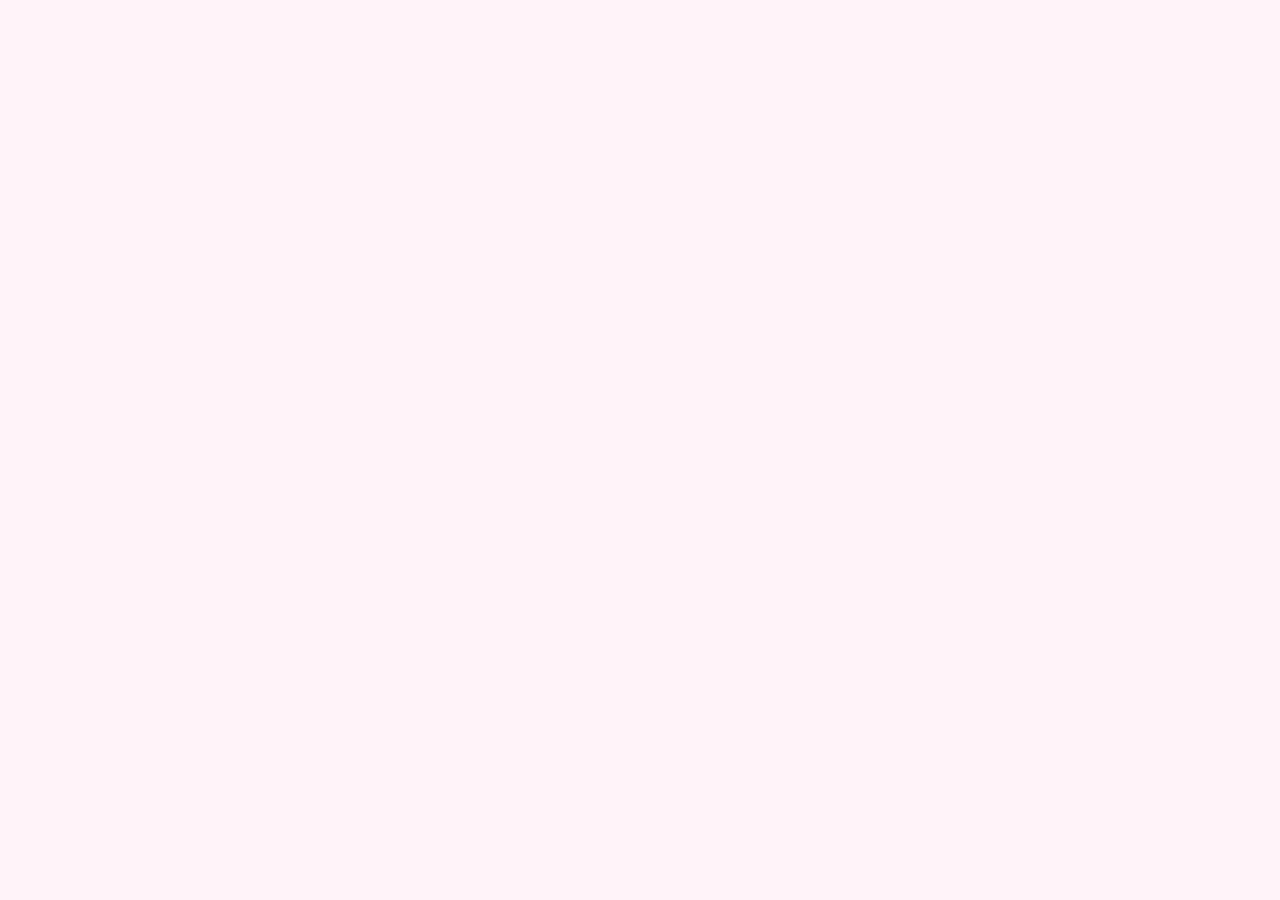
==== index.html @ ada57855 "first commit" ====
<!DOCTYPE html>
<html lang="en-ZA">
<head>
<meta charset="UTF-8">
<meta name="viewport" content="width=device-width, initial-scale=1.0">
<title>Exclucive Barbie Johannesburg | Hair, Beauty &amp; Nail Studio</title>
<meta name="description" content="Discover Exclucive Barbie, a Johannesburg beauty studio for silk presses, bridal glam, lashes and nails. Explore the studio and plan your visit.">
<meta name="keywords" content="Johannesburg beauty studio, salon welcome, hair and nail care, beauty appointments, silk press, bridal glam, Exclucive Barbie">
<meta name="author" content="Exclucive Barbie">
<meta name="robots" content="index, follow">
<meta name="theme-color" content="#A5115C">
<meta http-equiv="Content-Security-Policy" content="default-src 'self'; script-src 'self' https://unpkg.com; style-src 'self' 'unsafe-inline' https://fonts.googleapis.com https://unpkg.com; font-src https://fonts.gstatic.com; img-src 'self' data: https://*.openstreetmap.org https://unpkg.com; connect-src 'self'; object-src 'none'; base-uri 'self'; form-action 'self' mailto:">
<meta name="referrer" content="strict-origin-when-cross-origin">
<link rel="canonical" href="https://exclucive-barbie.netlify.app/">
<link rel="icon" href="favicon.svg" type="image/svg+xml">
<meta property="og:type" content="website">
<meta property="og:site_name" content="Exclucive Barbie">
<meta property="og:title" content="Exclucive Barbie Johannesburg | Hair, Beauty &amp; Nail Studio">
<meta property="og:description" content="Discover Exclucive Barbie, a Johannesburg beauty studio for silk presses, bridal glam, lashes and nails. Explore the studio and plan your visit.">
<meta property="og:url" content="https://exclucive-barbie.netlify.app/">
<meta property="og:locale" content="en_ZA">
<meta name="twitter:card" content="summary">
<link rel="preconnect" href="https://fonts.googleapis.com">
<link rel="preconnect" href="https://fonts.gstatic.com" crossorigin>
<link href="https://fonts.googleapis.com/css2?family=Bodoni+Moda:ital,opsz,wght@0,6..96,400..900;1,6..96,400..900&family=Manrope:wght@400;500;600;700;800&family=Pacifico&display=swap" rel="stylesheet">
<link rel="stylesheet" href="./css/styles.css">
<noscript><style>.accordion-panel{grid-template-rows:1fr}</style></noscript>
<script type="application/ld+json">{"@context": "https://schema.org", "@type": "HairSalon", "name": "Exclucive Barbie", "description": "Luxury hair salon, makeup and nail studio in Johannesburg.", "url": "https://exclucive-barbie.netlify.app/", "telephone": "+27 677575776", "email": "hello@exclucivebarbie.com", "priceRange": "R280 - R1,200", "address": {"@type": "PostalAddress", "streetAddress": "123 Glam Avenue", "addressLocality": "Johannesburg", "addressRegion": "Gauteng", "addressCountry": "ZA"}, "geo": {"@type": "GeoCoordinates", "latitude": -26.2041, "longitude": 28.0473}, "openingHoursSpecification": [{"@type": "OpeningHoursSpecification", "dayOfWeek": ["Monday", "Tuesday", "Wednesday", "Thursday", "Friday"], "opens": "09:00", "closes": "18:00"}, {"@type": "OpeningHoursSpecification",("dayOfWeek": "Saturday",("opens":("08:00",("closes":("17:00"}], "sameAs": ["https://www.instagram.com/", "https://www.facebook.com/",("https://www.tiktok.com/"]}</script>
<script type="application/ld+json">"@context": "https://schema.org", "@type":
<a href="#main" class="skip-link">Skip to main content</a>
<div class="topbar">✦ Now booking in Johannesburg · Free quotes online ✦ <a href="enquiry.html">Book yours</a></div>
<header class="site-header">
  <a href="index.html" class="logo" aria-label="Exclucive Barbie — home">Exclucive <span>Barbie</span></a>
  <button class="menu-btn" type="button" aria-label="Toggle menu" aria-expanded="false" aria-controls="nav-list"><span></span><span></span><span></span></button>
  <nav aria-label="Main navigation">
    <ul id="nav-list"><li><a href="index.html" aria-current="page">Home</a></li><li><a href="about.html">About</a></li><li><a href="service.html">Services</a></li><li><a href="gallery.html">Gallery</a></li><li><a href="contact.html">Contact</a></li><li><a href="enquiry.html" class="nav-cta">Book Now</a></li></ul>
  </nav>
</header>

<main id="main">
<section class="page-hero">
  <span class="eyebrow">Hair · Beauty · Glam Studio</span>
  <h1>Exclucive <span class="script">Barbie</span></h1>
  <p>Unbox your best self. Exclusive hair, beauty &amp; glam — tailored for you, only you.</p>
  <div class="hero-ctas">
    <a href="enquiry.html" class="btn-light">Book Your Glam-Up</a>
    <a href="service.html" class="btn-outline-light">View Services</a>
  </div>
</section>

<section class="white-bg" aria-labelledby="welcome-title">
  <div class="section-head">
    <span class="eyebrow">Welcome</span>
    <h2 id="welcome-title">Not just a salon. A whole vibe.</h2>
    <p>Exclucive Barbie blends precision hairstyling, skin-first beauty treatments, and full glam artistry into one seamless experience — right here in Johannesburg.</p>
  </div>
  <div class="grid-2">
    <img src="images/studio-vanity.jpg" alt="Barbie-inspired pink glam vanity with makeup brushes, lighted mirror and perfume" width="736" height="1104" class="photo" loading="lazy" decoding="async">
    <div>
      <h3 class="lead-title">The Dreamhouse Standard</h3>
      <p class="body-copy">Every client deserves to feel like the main character. From silky sew-ins to editorial makeup, our chairs are where confidence gets a fresh coat.</p>
      <p class="body-copy">Explore our <a href="service.html">hair, makeup and nail services</a>, browse the <a href="gallery.html">gallery</a>, or <a href="enquiry.html">request a free quote</a> for your next appointment.</p>
      <a href="about.html" class="btn-outline">Our Story</a>
    </div>
  </div>
</section>

<section class="blush-bg" aria-labelledby="offer-title">
  <div class="section-head">
    <span class="eyebrow">What We Offer</span>
    <h2 id="offer-title">A taste of our services</h2>
  </div>
  <div class="grid-3">
    <article class="card">
      <h3>Hair Styling</h3>
      <p>Cuts, silk presses, sew-ins, wigs & installs.</p>
      <span class="price">From R450</span>
    </article>
    <article class="card">
      <h3>Barbie Glam Package</h3>
      <p>Hair, makeup, lashes & brows — our signature combo.</p>
      <span class="price">From R1,200</span>
    </article>
    <article class="card">
      <h3>Makeup Artistry</h3>
      <p>Soft glam, full glam, bridal beat.</p>
      <span class="price">From R500</span>
    </article>
  </div>
  <div class="center-cta"><a href="service.html" class="btn-solid">See All Services</a></div>
</section>

<section class="dark-bg" aria-labelledby="love-title">
  <div class="section-head">
    <span class="eyebrow">Client Love</span>
    <h2 id="love-title">Straight from the chair</h2>
    <p>Real words from clients who left feeling exclusive.</p>
  </div>
  <div id="testimonial-slider" class="t-slider"><div class="t-static"><figure class="t-card"><div class="stars" role="img" aria-label="5 out of 5 stars">★★★★★</div><blockquote><p>Walked in stressed, walked out glowing. The Barbie Glam Package is worth every rand — my makeup lasted the entire wedding.</p></blockquote><figcaption><span class="t-name">Naledi M.</span><span class="t-role">Bridal Client</span></figcaption></figure><figure class="t-card"><div class="stars" role="img" aria-label="5 out of 5 stars">★★★★★</div><blockquote><p>My silk press has never laid this flat. The attention to detail here is unmatched, and the studio itself is so pretty to sit in.</p></blockquote><figcaption><span class="t-name">Amara K.</span><span class="t-role">Regular Client</span></figcaption></figure><figure class="t-card"><div class="stars" role="img" aria-label="5 out of 5 stars">★★★★★</div><blockquote><p>Booked the lash + brow combo and haven't looked back. Friendly team, spotless studio, always on time.</p></blockquote><figcaption><span class="t-name">Rethabile S.</span><span class="t-role">New Client</span></figcaption></figure></div></div>
</section>

<section class="white-bg" aria-labelledby="faq-title">
  <div class="section-head">
    <span class="eyebrow">Good To Know</span>
    <h2 id="faq-title">Frequently asked questions</h2>
    <p>Quick answers about booking, prices and our Johannesburg studio.</p>
  </div>
  <div class="accordion">
    <div class="accordion-item">
      <h3><button class="accordion-btn" type="button" id="faq-b1" aria-expanded="false" aria-controls="faq-p1">Where is Exclucive Barbie located?</button></h3>
      <div class="accordion-panel" id="faq-p1" role="region" aria-labelledby="faq-b1"><div class="accordion-inner"><p>We are a hair, makeup and nail studio at 123 Glam Avenue, Johannesburg, Gauteng. You can find us on the interactive map on our contact page.</p></div></div>
    </div>
    <div class="accordion-item">
      <h3><button class="accordion-btn" type="button" id="faq-b2" aria-expanded="false" aria-controls="faq-p2">Do I need to book an appointment?</button></h3>
      <div class="accordion-panel" id="faq-p2" role="region" aria-labelledby="faq-b2"><div class="accordion-inner"><p>Yes — appointments keep every service unhurried. Use our enquiry page to get an instant estimate and request your slot, and we will confirm within 24 hours.</p></div></div>
    </div>
    <div class="accordion-item">
      <h3><button class="accordion-btn" type="button" id="faq-b3" aria-expanded="false" aria-controls="faq-p3">How much does the Barbie Glam Package cost?</button></h3>
      <div class="accordion-panel" id="faq-p3" role="region" aria-labelledby="faq-b3"><div class="accordion-inner"><p>The Barbie Glam Package starts from R1,200 and combines hair, makeup, lashes and brows in one appointment of about 4 hours.</p></div></div>
    </div>
    <div class="accordion-item">
      <h3><button class="accordion-btn" type="button" id="faq-b4" aria-expanded="false" aria-controls="faq-p4">Do you offer bridal makeup and hair?</button></h3>
      <div class="accordion-panel" id="faq-p4" role="region" aria-labelledby="faq-b4"><div class="accordion-inner"><p>Yes. Our makeup artistry service includes a bridal beat, and the Barbie Glam Package is our most-booked option for weddings and big events.</p></div></div>
    </div>
    <div class="accordion-item">
      <h3><button class="accordion-btn" type="button" id="faq-b5" aria-expanded="false" aria-controls="faq-p5">What are your opening hours?</button></h3>
      <div class="accordion-panel" id="faq-p5" role="region" aria-labelledby="faq-b5"><div class="accordion-inner"><p>We are open Monday to Friday 9am to 6pm, Saturday 8am to 5pm, and Sunday by appointment.</p></div></div>
    </div>
  </div>
</section>

<section class="band-bg">
  <h2>Ready to unbox your glam?</h2>
  <p>Slots fill fast — get an instant estimate and request your exclusive appointment today.</p>
  <a href="enquiry.html" class="btn-light">Get Your Free Quote</a>
</section>
</main>

<footer>
  <div class="footer-logo">Exclucive <span>Barbie</span></div>
  <address style="font-style:normal">
    <p>123 Glam Avenue, Johannesburg, Gauteng</p>
    <p><a href="tel:+27677575776">+27 677575776</a> · <a href="mailto:hello@exclucivebarbie.com">hello@exclucivebarbie.com</a></p>
  </address>
  <div class="socials"><a href="https://www.instagram.com/" target="_blank" rel="noopener noreferrer" aria-label="Instagram (opens in a new tab)">IG</a><a href="https://www.facebook.com/" target="_blank" rel="noopener noreferrer" aria-label="Facebook (opens in a new tab)">FB</a><a href="https://www.tiktok.com/" target="_blank" rel="noopener noreferrer" aria-label="TikTok (opens in a new tab)">TT</a><a href="https://wa.me/27677575776" target="_blank" rel="noopener noreferrer" aria-label="WhatsApp (opens in a new tab)">WA</a></div>
  <nav class="foot-links" aria-label="Footer navigation">
    <a href="index.html">Home</a><a href="about.html">About</a><a href="service.html">Services</a><a href="gallery.html">Gallery</a><a href="enquiry.html">Enquiry</a><a href="contact.html">Contact</a>
  </nav>
  <p>© <span data-year>2026</span> Exclucive Barbie. All rights reserved.</p>
</footer>
<script src="./js/data.js" defer></script>
<script src="./js/script.js" defer></script>
</body>
</html>
---- css/styles.css ----
/* ==========================================================
   Exclucive Barbie — Main stylesheet
   1. Variables & reset      6. Cards & services catalogue
   2. Header & navigation    7. Interactive components
   3. Hero                   8. Forms & validation
   4. Layout & sections      9. Footer & utilities
   5. Buttons               10. Animations & responsive
   ========================================================== */

/* ---------- 1. Variables & reset ---------- */
:root{
  --pink:#E0218A; --pink-deep:#A5115C; --pink-hot:#FF3EA5;
  --blush:#FFEAF4; --cream:#FFF7FB; --ink:#23121C; --gold:#D8B44A; --white:#FFFFFF;
  --muted:#6b5866; --error:#B3123B; --success:#16794A;
  --shadow:0 14px 34px rgba(165,17,92,0.18);
  --display:'Bodoni Moda',Georgia,serif;
  --body:'Manrope',Arial,sans-serif;
}
*{margin:0;padding:0;box-sizing:border-box}
html{scroll-behavior:smooth}
body{font-family:var(--body);color:var(--ink);background:var(--cream);line-height:1.5;-webkit-font-smoothing:antialiased;overflow-x:hidden}
img{display:block;max-width:100%;height:auto}
a{color:inherit;text-decoration:none}
ul{list-style:none}
button,input,select,textarea{font-family:inherit}
:focus-visible{outline:3px solid var(--gold);outline-offset:3px}
.skip-link{position:absolute;left:-999px;top:8px;background:var(--pink-deep);color:#fff;padding:10px 16px;border-radius:8px;z-index:1000}
.skip-link:focus{left:8px}
.eyebrow{font-size:.72rem;letter-spacing:.28em;text-transform:uppercase;font-weight:700;color:var(--pink-deep)}

/* ---------- 2. Header & navigation ---------- */
header.site-header{position:sticky;top:0;z-index:60;display:flex;align-items:center;justify-content:space-between;padding:18px 5vw;background:rgba(255,247,251,.94);backdrop-filter:blur(10px);border-bottom:1px solid rgba(165,17,92,.12);transition:padding .3s ease,box-shadow .3s ease}
header.site-header.scrolled{padding:11px 5vw;box-shadow:0 8px 24px rgba(165,17,92,.12)}
.logo{font-family:var(--display);font-weight:800;font-size:1.4rem;color:var(--pink-deep)}
.logo span{color:var(--pink-hot);font-style:italic}
nav ul{display:flex;gap:28px;flex-wrap:wrap;align-items:center}
nav a{font-size:.86rem;font-weight:600;color:var(--ink);position:relative;padding:4px 0;transition:color .2s}
nav a:hover{color:var(--pink-hot)}
nav a:not(.nav-cta)::after{content:'';position:absolute;left:0;bottom:-2px;width:0;height:2px;background:var(--pink-hot);transition:width .25s ease}
nav a:not(.nav-cta):hover::after,nav a[aria-current="page"]:not(.nav-cta)::after{width:100%}
nav a[aria-current="page"]:not(.nav-cta){color:var(--pink-deep)}
.nav-cta{background:var(--pink-deep);color:#fff!important;padding:10px 22px!important;border-radius:999px;font-size:.8rem!important;text-transform:uppercase;transition:transform .2s,box-shadow .2s,background .2s}
.nav-cta:hover{transform:translateY(-2px);box-shadow:0 10px 22px rgba(165,17,92,.34);background:var(--pink)}
.menu-btn{display:none;background:none;border:0;padding:10px;cursor:pointer;flex-direction:column;gap:5px}
.menu-btn span{display:block;width:24px;height:2px;background:var(--ink);transition:transform .25s,opacity .25s}
.menu-btn[aria-expanded="true"] span:nth-child(1){transform:translateY(7px) rotate(45deg)}
.menu-btn[aria-expanded="true"] span:nth-child(2){opacity:0}
.menu-btn[aria-expanded="true"] span:nth-child(3){transform:translateY(-7px) rotate(-45deg)}

/* ---------- 3. Hero ---------- */
.page-hero{background:var(--pink);padding:90px 5vw;text-align:center;background-image:radial-gradient(circle,rgba(255,255,255,.4) 1.5px,transparent 1.5px);background-size:24px 24px}
.page-hero .eyebrow{color:#fff;opacity:.9}
.page-hero h1{font-family:var(--display);font-weight:800;color:#fff;font-size:clamp(2.4rem,6vw,4rem);margin-top:12px;text-shadow:0 6px 30px rgba(165,17,92,.35)}
.page-hero p{color:rgba(255,255,255,.94);margin:16px auto 0;font-size:1.05rem;max-width:640px}
.page-hero .eyebrow,.page-hero h1,.page-hero p,.hero-ctas{animation:fadeUp .8s ease both}
.page-hero h1{animation-delay:.1s}.page-hero p{animation-delay:.2s}.hero-ctas{animation-delay:.3s}
.breadcrumb{font-size:.8rem;margin-bottom:20px;color:rgba(255,255,255,.88);animation:fadeUp .6s ease both}
.breadcrumb ol{display:flex;gap:8px;justify-content:center;list-style:none;flex-wrap:wrap}
.breadcrumb li+li::before{content:'›';margin-right:8px;opacity:.7}
.breadcrumb a{text-decoration:underline}
.hero-ctas{margin-top:30px;display:flex;gap:16px;justify-content:center;flex-wrap:wrap}

/* ---------- 4. Layout & sections ---------- */
section{padding:90px 5vw}
.white-bg{background:var(--white)}
.blush-bg{background:var(--blush)}
.dark-bg{background:var(--ink)}
.band-bg{background:linear-gradient(120deg,var(--pink-deep),var(--pink) 55%,var(--pink-hot));text-align:center;color:#fff}
.section-head{max-width:640px;margin:0 auto 50px;text-align:center}
.section-head h2{font-family:var(--display);font-size:clamp(2rem,4vw,2.8rem);margin-top:12px;line-height:1.2}
.section-head p{margin-top:16px;color:var(--muted);line-height:1.6}
.dark-bg .section-head h2{color:#fff}.dark-bg .section-head p{color:rgba(255,255,255,.7)}.dark-bg .eyebrow{color:var(--gold)}
.band-bg h2{font-family:var(--display);font-size:clamp(2rem,4.4vw,3.2rem);margin-bottom:14px;line-height:1.2}
.band-bg p{margin-bottom:30px;opacity:.95}
.grid-2{max-width:1100px;margin:0 auto;display:grid;grid-template-columns:1fr 1fr;gap:50px;align-items:center}
.grid-3{max-width:1180px;margin:0 auto;display:grid;grid-template-columns:repeat(3,1fr);gap:26px;align-items:start}
.lead-title{font-family:var(--display);font-size:1.7rem;margin:12px 0 16px;line-height:1.2}
.body-copy{color:#57454f;line-height:1.8;margin-bottom:16px}
.body-copy a,.text-link{color:var(--pink-deep);font-weight:700;text-decoration:underline;text-underline-offset:3px}
.body-copy a:hover,.text-link:hover{color:var(--pink-hot)}
.center-cta{text-align:center;margin-top:40px}
.photo{width:100%;height:auto;border-radius:20px;box-shadow:var(--shadow)}
.photo-sm{max-width:420px;margin:0 auto 30px}

/* ---------- 5. Buttons ---------- */
.btn-solid,.btn-outline,.btn-light,.btn-outline-light{display:inline-block;padding:15px 34px;border-radius:999px;font-weight:700;font-size:.86rem;text-transform:uppercase;letter-spacing:.03em;cursor:pointer;border:1.5px solid transparent;transition:transform .2s,box-shadow .2s,background .2s,color .2s}
.btn-solid{background:var(--pink-deep);color:#fff}
.btn-solid:hover{background:var(--pink);transform:translateY(-3px);box-shadow:0 12px 26px rgba(165,17,92,.3)}
.btn-outline{border-color:var(--pink-deep);color:var(--pink-deep);background:transparent}
.btn-outline:hover{background:var(--pink-deep);color:#fff;transform:translateY(-3px)}
.btn-light{background:#fff;color:var(--pink-deep)}
.btn-light:hover{transform:translateY(-3px);box-shadow:0 12px 26px rgba(0,0,0,.2)}
.btn-outline-light{border-color:#fff;color:#fff}
.btn-outline-light:hover{background:rgba(255,255,255,.16);transform:translateY(-3px)}
.btn-sm{padding:10px 20px;font-size:.76rem}
.btn-solid[disabled]{opacity:.6;cursor:not-allowed}

/* ---------- 6. Cards & services catalogue ---------- */
.card{background:#fff;border-radius:20px;padding:30px 26px;border:1px solid rgba(165,17,92,.08);transition:transform .25s ease,box-shadow .25s ease}
.card:hover{transform:translateY(-6px);box-shadow:0 24px 46px rgba(165,17,92,.16)}
.card h3{font-family:var(--display);font-size:1.25rem;margin-bottom:10px}
.card p{color:var(--muted);font-size:.94rem;line-height:1.6}
.card .price{font-weight:800;color:var(--pink-deep);display:block;margin-top:14px}
.team-photo{width:100%;height:auto;border-radius:16px;margin-bottom:16px}
.service-card{display:flex;flex-direction:column}
.service-card .icon{width:52px;height:52px;border-radius:14px;background:linear-gradient(135deg,var(--pink),var(--pink-hot));color:#fff;display:flex;align-items:center;justify-content:center;font-family:var(--display);font-weight:800;font-size:1.2rem;margin-bottom:16px}
.service-card .tag{align-self:flex-start;font-size:.68rem;letter-spacing:.12em;text-transform:uppercase;font-weight:800;color:var(--pink-deep);background:var(--blush);padding:4px 10px;border-radius:999px;margin-bottom:12px}
.service-card p{flex:1}
.service-meta{display:flex;justify-content:space-between;align-items:baseline;margin-top:16px}
.service-meta .price{margin-top:0}
.service-meta .duration{font-size:.8rem;color:var(--muted)}
.card-actions{display:flex;gap:10px;margin-top:20px;flex-wrap:wrap}
.featured-card{background:linear-gradient(155deg,var(--pink-deep),var(--pink));color:#fff}
.featured-card h3,.featured-card p,.featured-card .duration{color:#fff}
.featured-card .icon{background:var(--gold);color:var(--pink-deep)}
.featured-card .tag{background:rgba(255,255,255,.2);color:#fff}
.featured-card .price{color:var(--gold)}
.featured-card .btn-outline{border-color:#fff;color:#fff}.featured-card .btn-outline:hover{background:#fff;color:var(--pink-deep)}
.featured-card .btn-solid{background:#fff;color:var(--pink-deep)}
mark{background:var(--gold);color:var(--ink);padding:0 2px;border-radius:3px}
.toolbar{max-width:1180px;margin:0 auto 30px;display:grid;grid-template-columns:2fr 1fr 1fr;gap:16px;background:var(--blush);padding:20px;border-radius:18px}
.toolbar .field{margin:0}
.catalog-status{max-width:1180px;margin:0 auto 20px;display:flex;justify-content:space-between;align-items:center;color:var(--muted);font-size:.9rem;gap:12px;flex-wrap:wrap}
.empty-state{max-width:520px;margin:30px auto;text-align:center;padding:40px 24px;background:var(--blush);border-radius:20px}
.empty-state h3{font-family:var(--display);margin-bottom:10px}
.empty-state button{margin-top:16px}
table.pricing{width:100%;max-width:900px;margin:0 auto;border-collapse:collapse;background:#fff;border-radius:16px;overflow:hidden}
table.pricing caption{padding:14px;font-weight:700;text-align:left;color:var(--pink-deep)}
table.pricing th,table.pricing td{padding:16px 22px;text-align:left;border-bottom:1px solid rgba(165,17,92,.08)}
table.pricing th{background:var(--pink-deep);color:#fff;font-size:.82rem;text-transform:uppercase;letter-spacing:.05em}
table.pricing td{font-size:.94rem;color:#3d2c37}
.table-wrap{max-width:900px;margin:0 auto;overflow-x:auto}

/* ---------- 7. Interactive components ---------- */
/* Accordion */
.accordion{max-width:820px;margin:0 auto}
.accordion-item{background:#fff;border:1px solid rgba(165,17,92,.12);border-radius:16px;margin-bottom:12px;overflow:hidden;transition:box-shadow .25s}
.accordion-item.open{box-shadow:0 12px 28px rgba(165,17,92,.12);border-color:var(--pink)}
.accordion-item h3{font-size:1rem}
.accordion-btn{width:100%;text-align:left;background:none;border:0;padding:20px 24px;font-weight:700;font-size:1rem;color:var(--ink);cursor:pointer;display:flex;justify-content:space-between;gap:16px;align-items:center}
.accordion-btn::after{content:'+';font-size:1.5rem;color:var(--pink-deep);transition:transform .3s;line-height:1}
.accordion-item.open .accordion-btn::after{transform:rotate(45deg)}
.accordion-panel{display:grid;grid-template-rows:0fr;transition:grid-template-rows .35s ease}
.accordion-item.open .accordion-panel{grid-template-rows:1fr}
.accordion-inner{overflow:hidden}
.accordion-inner p{padding:0 24px 22px;color:var(--muted);line-height:1.7}
/* Tabs */
.tabs{max-width:880px;margin:0 auto}
.tab-list{display:flex;gap:8px;flex-wrap:wrap;justify-content:center;margin-bottom:26px}
.tab-btn{background:#fff;border:1.5px solid rgba(165,17,92,.2);color:var(--pink-deep);padding:12px 26px;border-radius:999px;font-weight:700;font-size:.86rem;cursor:pointer;transition:all .2s}
.tab-btn:hover{border-color:var(--pink)}
.tab-btn[aria-selected="true"]{background:var(--pink-deep);color:#fff;border-color:var(--pink-deep)}
.tab-panel{background:#fff;border-radius:22px;padding:36px;animation:fadeUp .4s ease}
.tab-panel[hidden]{display:none}
.tab-panel h3{font-family:var(--display);font-size:1.5rem;margin-bottom:12px}
.tab-panel p{color:#57454f;line-height:1.8}
/* Dialogs: modal & lightbox */
dialog{border:none;padding:0;background:transparent;max-width:100vw;max-height:100vh;overflow:visible}
dialog::backdrop{background:rgba(35,18,28,.78);backdrop-filter:blur(4px)}
.modal{margin:auto;width:min(560px,92vw)}
.modal-box{background:#fff;border-radius:24px;padding:36px 32px;position:relative;animation:pop .3s ease;max-height:90vh;overflow:auto}
.modal-box h2{font-family:var(--display);font-size:1.8rem;margin:8px 0 12px}
.modal-box p{color:var(--muted);line-height:1.7}
.modal-price{margin-top:16px;font-size:1.1rem;color:var(--ink)!important}
.modal-price strong{color:var(--pink-deep)}
.modal-close,.lb-btn{position:absolute;width:44px;height:44px;border-radius:50%;border:0;background:var(--blush);color:var(--pink-deep);font-size:1.5rem;cursor:pointer;display:flex;align-items:center;justify-content:center;transition:background .2s,transform .2s}
.modal-close{top:14px;right:14px}
.modal-close:hover,.lb-btn:hover{background:var(--pink);color:#fff;transform:scale(1.08)}
.check-list{margin:16px 0}
.check-list li{padding:6px 0 6px 28px;position:relative;color:#3d2c37}
.check-list li::before{content:'✓';position:absolute;left:0;color:var(--pink);font-weight:800}
.lightbox{margin:auto;width:min(920px,96vw)}
.lb-box{position:relative;text-align:center;animation:pop .3s ease}
.lb-box img{max-height:78vh;width:auto;max-width:100%;margin:0 auto;border-radius:16px;box-shadow:0 20px 60px rgba(0,0,0,.5)}
.lb-caption{color:#fff;margin-top:14px;font-size:.95rem}
.lb-count{color:rgba(255,255,255,.7);font-size:.8rem;margin-top:4px}
.lb-close{top:-8px;right:-8px}
.lb-prev{left:-6px;top:50%;transform:translateY(-50%)}
.lb-next{right:-6px;top:50%;transform:translateY(-50%)}
.lb-prev:hover,.lb-next:hover{transform:translateY(-50%) scale(1.08)}
/* Gallery */
.gallery-hint{text-align:center;color:var(--muted);margin-bottom:30px;font-size:.92rem}
.gallery-item{display:block;width:100%;padding:0;border:0;background:none;cursor:zoom-in;position:relative;border-radius:20px;overflow:hidden;box-shadow:var(--shadow)}
.gallery-item img{width:100%;height:auto;transition:transform .5s ease}
.gallery-item:hover img{transform:scale(1.05)}
.gallery-item::after{content:attr(data-caption);position:absolute;left:0;right:0;bottom:0;padding:34px 16px 14px;color:#fff;font-size:.78rem;letter-spacing:.06em;text-transform:uppercase;font-weight:700;text-align:left;background:linear-gradient(transparent,rgba(35,18,28,.75));opacity:0;transition:opacity .3s}
.gallery-item:hover::after,.gallery-item:focus-visible::after{opacity:1}
/* Testimonials slider */
.t-slider{max-width:760px;margin:0 auto;position:relative}
.t-viewport{overflow:hidden;border-radius:22px}
.t-track{display:flex;transition:transform .6s cubic-bezier(.22,.8,.3,1)}
.t-card{flex:0 0 100%;padding:44px 40px;background:rgba(255,255,255,.06);border:1px solid rgba(255,255,255,.12);border-radius:22px;text-align:center}
.t-card .stars{color:var(--gold);letter-spacing:4px;margin-bottom:18px}
.t-card blockquote p{color:rgba(255,255,255,.9);font-size:1.15rem;line-height:1.7;font-family:var(--display);font-style:italic}
.t-card figcaption{margin-top:22px}
.t-name{display:block;color:#fff;font-weight:700}
.t-role{display:block;color:rgba(255,255,255,.55);font-size:.8rem;margin-top:2px}
.t-controls{display:flex;justify-content:center;align-items:center;gap:16px;margin-top:24px}
.t-arrow{width:42px;height:42px;border-radius:50%;border:1.5px solid rgba(255,255,255,.35);background:none;color:#fff;font-size:1.1rem;cursor:pointer;transition:background .2s}
.t-arrow:hover{background:var(--pink)}
.t-dots{display:flex;gap:8px}
.t-dot{width:10px;height:10px;border-radius:50%;border:0;background:rgba(255,255,255,.3);cursor:pointer;padding:0;transition:all .3s}
.t-dot.active{background:var(--pink-hot);width:26px;border-radius:999px}
.t-static{display:grid;gap:20px;max-width:760px;margin:0 auto}
/* Map */
.map-wrap{max-width:1100px;margin:0 auto}
#map{width:100%;height:420px;min-height:320px;position:relative;overflow:hidden;border-radius:20px;box-shadow:var(--shadow);z-index:1;background:var(--blush)}
.map-actions{display:flex;gap:12px;flex-wrap:wrap;align-items:center;margin-top:18px}
.map-status{color:var(--muted);font-size:.92rem}
.map-fallback{padding:40px;text-align:center;color:var(--muted)}
/* Toasts & back to top */
.toast-wrap{position:fixed;right:20px;bottom:90px;display:flex;flex-direction:column;gap:10px;z-index:200}
.toast{background:var(--ink);color:#fff;padding:14px 20px;border-radius:12px;font-size:.9rem;box-shadow:0 12px 30px rgba(0,0,0,.3);opacity:0;transform:translateX(30px);transition:all .35s ease;max-width:320px;border-left:4px solid var(--pink-hot)}
.toast.show{opacity:1;transform:none}
.toast.error{border-color:#ff6b88}.toast.success{border-color:#3ad08a}
.to-top{position:fixed;right:20px;bottom:24px;width:48px;height:48px;border-radius:50%;border:0;background:var(--pink-deep);color:#fff;font-size:1.3rem;cursor:pointer;box-shadow:0 10px 24px rgba(165,17,92,.35);opacity:0;visibility:hidden;transform:translateY(16px);transition:all .3s;z-index:150}
.to-top.show{opacity:1;visibility:visible;transform:none}
.to-top:hover{background:var(--pink)}
/* Scroll reveal (class added by JS) */
.reveal{opacity:0;transform:translateY(26px);transition:opacity .7s ease,transform .7s ease}
.reveal.visible{opacity:1;transform:none}

/* ---------- 8. Forms & validation ---------- */
.form-card{background:#fff;border-radius:22px;padding:34px 30px;box-shadow:var(--shadow)}
.form-card h2,.info-block h2{font-family:var(--display);font-size:1.5rem;margin-bottom:6px}
.form-intro{color:var(--muted);margin-bottom:24px;font-size:.94rem}
.field{display:flex;flex-direction:column;gap:6px;margin-bottom:18px;border:0;min-width:0}
.field label,.field legend{font-weight:700;font-size:.85rem;color:var(--ink);padding:0}
.req{color:var(--pink-hot)}
.field input,.field select,.field textarea{padding:14px 16px;border-radius:10px;border:1.5px solid rgba(165,17,92,.18);font-size:.94rem;background:var(--blush);color:var(--ink);transition:border-color .2s,box-shadow .2s,background .2s;width:100%}
.field textarea{min-height:130px;resize:vertical}
.field input:focus,.field select:focus,.field textarea:focus{outline:none;border-color:var(--pink);box-shadow:0 0 0 4px rgba(224,33,138,.15);background:#fff}
.field.invalid input,.field.invalid select,.field.invalid textarea{border-color:var(--error);background:#fff5f7}
.field.valid input,.field.valid select,.field.valid textarea{border-color:var(--success)}
.error-msg{color:var(--error);font-size:.8rem;font-weight:600;min-height:1.1em}
.hint,.char-count{font-size:.78rem;color:#8a7583}
.char-count{text-align:right}
.field-row{display:grid;grid-template-columns:1fr 1fr;gap:16px}
.choice-row{display:flex;gap:10px;flex-wrap:wrap}
.choice{display:flex;align-items:center;gap:8px;padding:10px 14px;border-radius:10px;background:var(--blush);cursor:pointer;font-size:.9rem;border:1.5px solid transparent;transition:border-color .2s}
.choice:hover{border-color:var(--pink)}
.choice input{width:auto;accent-color:var(--pink-deep);padding:0}
.choice-stack{display:grid;grid-template-columns:1fr 1fr;gap:10px}
.hp{position:absolute!important;left:-9999px;width:1px;height:1px;overflow:hidden}
.form-status{border-radius:12px;padding:0;font-size:.9rem;font-weight:600;margin-bottom:14px}
.form-status.error{background:#fff0f3;color:var(--error);padding:12px 16px;border:1px solid #f4b6c4}
.consent{font-size:.88rem}
.contact-grid{max-width:1100px;margin:0 auto;display:grid;grid-template-columns:1fr 1fr;gap:50px;align-items:start}
.info-block h2{margin:0 0 12px}
.info-block + .info-block{margin-top:24px}
.info-block p{color:#57454f;line-height:1.8}
.info-block a{color:var(--pink-deep);font-weight:700}
.contact-photo{width:100%;height:auto;border-radius:20px;margin-top:24px;box-shadow:var(--shadow)}
.result-panel{background:#fff;border-radius:22px;padding:34px 30px;border:2px solid var(--pink);box-shadow:var(--shadow);animation:pop .4s ease}
.result-panel:focus{outline:none}
.result-panel h2{font-family:var(--display);font-size:1.6rem;margin-bottom:8px}
.result-panel>p{color:var(--muted);margin-bottom:18px}
.result-table{width:100%;border-collapse:collapse;margin:16px 0}
.result-table th,.result-table td{text-align:left;padding:11px 0;border-bottom:1px solid rgba(165,17,92,.1);font-size:.92rem;vertical-align:top}
.result-table th{color:var(--muted);font-weight:600;width:42%}
.result-table .total td,.result-table .total th{font-size:1.1rem;font-weight:800;color:var(--pink-deep)}
.status{display:inline-block;padding:5px 12px;border-radius:999px;font-size:.78rem;font-weight:800;text-transform:uppercase;letter-spacing:.05em}
.status.available{background:#e7f7ee;color:var(--success)}
.status.limited{background:#fff4dc;color:#8a5a00}
.status.appointment{background:var(--blush);color:var(--pink-deep)}
.availability-note{margin:14px 0;padding:14px 16px;background:var(--blush);border-radius:12px;color:#3d2c37;font-size:.92rem;line-height:1.6}
.email-preview{background:var(--cream);border:1px dashed rgba(165,17,92,.35);border-radius:12px;padding:16px;font-size:.88rem;white-space:pre-wrap;word-break:break-word;color:#3d2c37;margin:14px 0;font-family:ui-monospace,Menlo,Consolas,monospace}
.fine-print{font-size:.78rem;color:#8a7583;margin-top:10px}

/* ---------- 9. Footer & utilities ---------- */
footer{background:#180810;color:rgba(255,255,255,.75);padding:60px 5vw 30px;text-align:center}
.footer-logo{font-family:var(--display);font-weight:800;font-size:1.3rem;color:#fff;margin-bottom:14px}
.footer-logo span{color:var(--pink-hot);font-style:italic}
footer p{font-size:.85rem;margin-bottom:6px}
footer a:hover{color:var(--pink-hot)}
.foot-links{display:flex;gap:20px;justify-content:center;margin:18px 0;flex-wrap:wrap}
.foot-links a{font-size:.85rem}
.socials{display:flex;gap:12px;justify-content:center;margin:18px 0}
.socials a{width:40px;height:40px;border:1px solid rgba(255,255,255,.25);border-radius:50%;display:flex;align-items:center;justify-content:center;font-size:.75rem;font-weight:700;transition:background .2s,transform .2s}
.socials a:hover{background:var(--pink-hot);transform:translateY(-3px);color:#fff}
.sr-only{position:absolute;width:1px;height:1px;overflow:hidden;clip:rect(0 0 0 0);white-space:nowrap}
.error-page{min-height:60vh;display:flex;align-items:center;justify-content:center;text-align:center;flex-direction:column;gap:16px}
.error-page h1{font-family:var(--display);font-size:clamp(4rem,12vw,8rem);color:var(--pink)}

/* ---------- 10. Animations & responsive ---------- */
@keyframes fadeUp{from{opacity:0;transform:translateY(18px)}to{opacity:1;transform:none}}
@keyframes pop{from{opacity:0;transform:scale(.94)}to{opacity:1;transform:none}}
@media (prefers-reduced-motion:reduce){
  *,*::before,*::after{animation-duration:.01ms!important;transition-duration:.01ms!important;scroll-behavior:auto!important}
  .reveal{opacity:1;transform:none}
}
@media (max-width:1000px){
  .grid-3{grid-template-columns:repeat(2,1fr)}
  .toolbar{grid-template-columns:1fr 1fr}.toolbar .field:first-child{grid-column:1/-1}
}
@media (max-width:900px){
  .menu-btn{display:flex;margin-left:auto}
  header.nav-ready nav ul{position:absolute;top:100%;left:0;right:0;flex-direction:column;align-items:flex-start;background:var(--cream);padding:22px 5vw 28px;gap:18px;border-bottom:1px solid rgba(165,17,92,.12);box-shadow:0 18px 30px rgba(165,17,92,.12);opacity:0;visibility:hidden;transform:translateY(-12px);transition:all .3s ease}
  header.nav-ready nav ul.open{opacity:1;visibility:visible;transform:none}
}
@media (max-width:800px){
  section{padding:70px 5vw}
  .grid-2,.contact-grid{grid-template-columns:1fr;gap:34px}
  .grid-3{grid-template-columns:1fr}
  .field-row,.choice-stack,.toolbar{grid-template-columns:1fr}
  .t-card{padding:32px 22px}
  .lb-prev{left:6px}.lb-next{right:6px}.lb-close{top:6px;right:6px}
  .tab-panel{padding:26px 20px}
}
@media print{header,footer,.to-top,.toast-wrap,.menu-btn{display:none}}


/* =====================================================================
   POLISH LAYER — candy-pink theme, cute headers, bubbly buttons, motion
   (appended last so it refines the rules above)
   ===================================================================== */
:root{
  --paper:#FFF3F9; --blush:#FFE0EF; --candy:#FFC8E3; --rose:#C2187A; --pink-dark:#8A0E4D;
  --script:'Pacifico','Brush Script MT',cursive;
}
body{background:var(--paper)}
::selection{background:var(--pink-hot);color:#fff}
html{scrollbar-color:var(--pink) var(--blush)}
::-webkit-scrollbar{width:12px}
::-webkit-scrollbar-track{background:var(--blush)}
::-webkit-scrollbar-thumb{background:linear-gradient(var(--pink-hot),var(--pink-deep));border-radius:99px;border:2px solid var(--blush)}

/* ---- top bar + header ---- */
.topbar{background:linear-gradient(90deg,var(--pink-dark),var(--pink),var(--pink-dark));color:#fff;text-align:center;font-size:.82rem;font-weight:600;padding:9px 5vw;letter-spacing:.04em}
.topbar a{text-decoration:underline;font-weight:800;margin-left:8px}
.topbar a:hover{color:var(--gold)}
header.site-header{background:rgba(255,243,249,.95);border-bottom:2px solid var(--candy)}
.logo{font-size:1.5rem}
.logo span{font-family:var(--script);font-style:normal;font-weight:400;color:var(--pink-hot);margin-left:4px;font-size:1.15em}
.logo::after{content:'✦';color:var(--gold);font-size:.6em;margin-left:5px;vertical-align:super}
nav a{padding:9px 16px;border-radius:999px;transition:background .2s,color .2s}
nav a:hover{background:var(--blush);color:var(--pink-deep)}
nav a:not(.nav-cta)::after{display:none}
nav a[aria-current="page"]:not(.nav-cta){background:var(--pink-deep);color:#fff}
.nav-cta{background:linear-gradient(135deg,var(--pink-hot),var(--pink-deep));box-shadow:0 4px 0 var(--pink-dark),0 10px 18px rgba(165,17,92,.3);padding:10px 22px!important}
.nav-cta::after{content:' ♡'}
.nav-cta:hover{background:linear-gradient(135deg,var(--pink-hot),var(--pink));box-shadow:0 6px 0 var(--pink-dark),0 14px 22px rgba(165,17,92,.35)}

/* ---- hero ---- */
.page-hero{position:relative;overflow:hidden;padding:84px 5vw 150px;
  background-image:radial-gradient(circle,rgba(255,255,255,.32) 1.5px,transparent 1.5px),radial-gradient(circle at 18% 20%,rgba(255,255,255,.28),transparent 42%),radial-gradient(circle at 88% 75%,rgba(216,180,74,.28),transparent 38%),linear-gradient(135deg,#FF4DAA 0%,#E0218A 50%,#B5136F 100%);
  background-size:26px 26px,auto,auto,auto}
.page-hero::before{content:'';position:absolute;inset:0;background:url("data:image/svg+xml,%3Csvg xmlns='http://www.w3.org/2000/svg' width='160' height='160'%3E%3Cpath d='M30 20l2.5 7.5 7.5 2.5-7.5 2.5L30 40l-2.5-7.5L20 30l7.5-2.5z' fill='white' fill-opacity='.85'/%3E%3Cpath d='M120 90l2 6 6 2-6 2-2 6-2-6-6-2 6-2z' fill='white' fill-opacity='.7'/%3E%3Ccircle cx='95' cy='25' r='2' fill='white'/%3E%3Ccircle cx='40' cy='120' r='2.5' fill='white' fill-opacity='.8'/%3E%3Ccircle cx='140' cy='140' r='1.8' fill='white'/%3E%3C/svg%3E");opacity:.55;animation:twinkle 4s ease-in-out infinite alternate;pointer-events:none}
.page-hero::after{content:'';position:absolute;left:0;right:0;bottom:-1px;height:80px;background:url("data:image/svg+xml,%3Csvg xmlns='http://www.w3.org/2000/svg' viewBox='0 0 1440 90' preserveAspectRatio='none'%3E%3Cpath fill='%23FFF3F9' d='M0 50 C 200 100 420 0 720 45 S 1230 95 1440 35 L1440 90 L0 90 Z'/%3E%3C/svg%3E") center/100% 100% no-repeat;z-index:3;pointer-events:none}
.page-hero>*{position:relative;z-index:2}
.page-hero .eyebrow{display:inline-block;background:rgba(255,255,255,.2);border:1.5px solid rgba(255,255,255,.75);padding:8px 22px;border-radius:999px;color:#fff;opacity:1;backdrop-filter:blur(4px)}
.page-hero h1{font-size:clamp(2.8rem,7.5vw,5rem);line-height:1.05;text-shadow:0 4px 0 rgba(138,14,77,.35),0 10px 30px rgba(138,14,77,.35)}
.page-hero h1 .script{display:block;font-family:var(--script);font-weight:400;font-size:1.15em;color:#fff;text-shadow:4px 4px 0 var(--pink-dark);margin-top:4px;letter-spacing:0}
.page-hero p{font-size:1.15rem}
.breadcrumb a:hover{color:var(--gold)}
.float-heart{position:absolute!important;bottom:-40px;color:rgba(255,255,255,.6);animation:floatUp linear infinite;pointer-events:none;user-select:none;z-index:1!important}
@keyframes floatUp{0%{transform:translateY(0) rotate(0);opacity:0}12%{opacity:1}100%{transform:translateY(-560px) rotate(28deg);opacity:0}}
@keyframes twinkle{from{opacity:.25}to{opacity:.65}}

/* ---- sections & cute headers ---- */
section{padding:100px 5vw;position:relative}
.white-bg{background:var(--paper)}
.blush-bg{background:var(--blush) url("data:image/svg+xml,%3Csvg xmlns='http://www.w3.org/2000/svg' width='90' height='90'%3E%3Cpath d='M22 8l2.4 7 7 2.4-7 2.4L22 27l-2.4-7.2-7-2.4 7-2.4z' fill='%23FF3EA5' fill-opacity='.22'/%3E%3Cpath d='M66 52l1.8 5 5 1.8-5 1.8-1.8 5-1.8-5-5-1.8 5-1.8z' fill='%23D8B44A' fill-opacity='.45'/%3E%3Ccircle cx='70' cy='14' r='2.5' fill='%23FF3EA5' fill-opacity='.25'/%3E%3Ccircle cx='14' cy='70' r='2' fill='%23D8B44A' fill-opacity='.45'/%3E%3C/svg%3E")}
.dark-bg{background:linear-gradient(135deg,#B5136F,#E0218A 60%,#FF3EA5)}
.dark-bg .section-head p{color:rgba(255,255,255,.88)}
.dark-bg .section-head h2::after{background:linear-gradient(90deg,#fff,var(--gold),#fff)}
.eyebrow{display:inline-block;background:#fff;border:2px dashed var(--pink-hot);color:var(--pink-deep);padding:7px 18px;border-radius:999px;font-size:.7rem}
.eyebrow::before{content:'♡ '}.eyebrow::after{content:' ♡'}
.dark-bg .eyebrow{color:var(--pink-deep)}
.section-head h2{font-size:clamp(2.1rem,4.4vw,3.2rem);color:var(--pink-dark);line-height:1.2}
.section-head h2::after{content:'';display:block;width:96px;height:7px;margin:18px auto 0;border-radius:99px;background:linear-gradient(90deg,var(--pink-hot),var(--gold),var(--pink-hot))}
.section-head p{font-size:1.05rem}
.lead-title{color:var(--pink-dark)}
.band-bg{background-image:radial-gradient(circle,rgba(255,255,255,.3) 1.5px,transparent 1.5px),linear-gradient(120deg,var(--pink-dark),var(--pink) 55%,var(--pink-hot));background-size:24px 24px,auto}
.band-bg h2::before{content:'♡ ';opacity:.8}.band-bg h2::after{content:' ♡';opacity:.8}

/* ---- cute buttons ---- */
.btn-solid,.btn-outline,.btn-light,.btn-outline-light{position:relative;overflow:hidden;border-width:2px;font-weight:800;letter-spacing:.06em;padding:16px 36px;transition:transform .2s,box-shadow .2s,background .2s,color .2s}
.btn-sm{padding:11px 22px}
.btn-solid{background:linear-gradient(135deg,var(--pink-hot),var(--pink) 50%,var(--pink-deep));box-shadow:0 6px 0 var(--pink-dark),0 16px 26px rgba(165,17,92,.3)}
.btn-solid:hover{background:linear-gradient(135deg,#ff6bbc,var(--pink-hot) 50%,var(--pink));transform:translateY(-3px);box-shadow:0 9px 0 var(--pink-dark),0 20px 30px rgba(165,17,92,.35)}
.btn-solid:active,.btn-light:active,.btn-outline:active{transform:translateY(4px);box-shadow:0 2px 0 var(--pink-dark)}
.btn-solid::before,.btn-light::before{content:'';position:absolute;top:0;left:-80%;width:45%;height:100%;background:linear-gradient(120deg,transparent,rgba(255,255,255,.6),transparent);transform:skewX(-20deg);transition:left .6s}
.btn-solid:hover::before,.btn-light:hover::before{left:135%}
.btn-solid::after,.btn-light::after{content:'♡';display:inline-block;margin-left:10px;transition:transform .3s}
.btn-solid:hover::after,.btn-light:hover::after{transform:scale(1.4) rotate(-12deg)}
.btn-outline{background:#fff;border-color:var(--pink-hot);color:var(--pink-deep);box-shadow:0 5px 0 var(--candy)}
.btn-outline:hover{background:var(--pink-hot);border-color:var(--pink-hot);color:#fff;transform:translateY(-3px);box-shadow:0 8px 0 var(--pink-deep)}
.btn-light{box-shadow:0 6px 0 rgba(138,14,77,.55),0 16px 26px rgba(0,0,0,.18)}
.btn-light:hover{box-shadow:0 9px 0 rgba(138,14,77,.55),0 20px 30px rgba(0,0,0,.22)}
.btn-outline-light{border-color:#fff;box-shadow:0 5px 0 rgba(255,255,255,.28)}
.featured-card .btn-solid{box-shadow:0 5px 0 var(--gold)}
.featured-card .btn-outline{background:transparent}
.hero-ctas .btn-light{animation:pulseRing 2.4s ease-out infinite}
@keyframes pulseRing{0%{box-shadow:0 6px 0 rgba(138,14,77,.55),0 0 0 0 rgba(255,255,255,.75)}70%{box-shadow:0 6px 0 rgba(138,14,77,.55),0 0 0 20px rgba(255,255,255,0)}100%{box-shadow:0 6px 0 rgba(138,14,77,.55),0 0 0 0 rgba(255,255,255,0)}}

/* ---- cards, photos, gallery ---- */
.reveal{transition:opacity .7s ease,transform .7s ease,translate .3s ease,rotate .3s ease,scale .3s ease,box-shadow .3s ease}
.card{position:relative;border:2px solid var(--candy);border-radius:28px;padding:34px 28px;box-shadow:0 10px 26px rgba(165,17,92,.09)}
.card:hover{transform:none;translate:0 -8px;rotate:-.6deg;box-shadow:0 26px 48px rgba(165,17,92,.2)}
.card:not(.service-card):not(:has(img))::before{content:'♡';position:absolute;top:16px;right:22px;color:var(--pink-hot);font-size:1.5rem}
.card h3{color:var(--pink-dark)}
.featured-card h3{color:#fff}
.service-card .icon{width:60px;height:60px;border-radius:50%;box-shadow:0 0 0 6px var(--blush),0 8px 16px rgba(165,17,92,.25)}
.featured-card .icon{box-shadow:0 0 0 6px rgba(255,255,255,.25)}
.featured-card::after{content:'♥ Most booked';position:absolute;top:20px;right:-8px;background:var(--gold);color:var(--pink-dark);font-weight:800;font-size:.7rem;letter-spacing:.06em;padding:7px 16px;border-radius:10px 0 0 10px;box-shadow:0 4px 10px rgba(0,0,0,.2)}
.photo,.contact-photo{border:8px solid #fff;border-radius:30px;box-shadow:0 22px 46px rgba(165,17,92,.3);rotate:-1.5deg;transition:rotate .3s ease,scale .3s ease}
.photo:hover,.contact-photo:hover{rotate:0deg;scale:1.02}
.contact-photo{rotate:1.2deg}
.team-photo{border:6px solid var(--blush);border-radius:22px}
.gallery-item{border:8px solid #fff;border-radius:26px;box-shadow:0 18px 38px rgba(165,17,92,.25);rotate:-1deg}
.gallery-item:nth-child(even){rotate:1deg}
.gallery-item:hover{rotate:0deg;scale:1.04;z-index:2}

/* ---- accordion, tabs, toolbar, table, modal ---- */
.accordion-item{border:2px solid var(--candy);border-radius:24px}
.accordion-btn{font-size:1.05rem;padding:22px 26px}
.accordion-btn::after{width:36px;height:36px;flex:0 0 36px;border-radius:50%;background:var(--blush);display:flex;align-items:center;justify-content:center;font-size:1.5rem;padding-bottom:3px}
.accordion-item.open .accordion-btn{color:var(--pink-deep)}
.accordion-item.open .accordion-btn::after{background:var(--pink);color:#fff}
.tab-btn{border:2px solid var(--candy);padding:13px 28px}
.tab-btn[aria-selected="true"]{background:linear-gradient(135deg,var(--pink-hot),var(--pink-deep));border-color:var(--pink-deep);box-shadow:0 4px 0 var(--pink-dark)}
.tab-panel{border:2px solid var(--candy);border-radius:28px;box-shadow:0 14px 30px rgba(165,17,92,.1)}
.tab-panel h3{color:var(--pink-dark)}
.toolbar{background:#fff;border:2px dashed var(--pink-hot);border-radius:26px}
table.pricing{border:2px solid var(--candy);border-radius:24px;box-shadow:0 14px 30px rgba(165,17,92,.1)}
table.pricing th{background:linear-gradient(135deg,var(--pink-deep),var(--pink))}
table.pricing tbody tr:nth-child(even) td{background:var(--paper)}
table.pricing tbody tr:hover td{background:var(--blush)}
.modal-box{border:3px solid var(--pink-hot);border-radius:32px}
.modal-box h2{color:var(--pink-dark)}
.empty-state{border:2px dashed var(--pink-hot)}

/* ---- forms ---- */
.form-card{position:relative;overflow:hidden;border:2px solid var(--candy);border-radius:30px;padding:44px 32px 34px}
.form-card::before{content:'';position:absolute;top:0;left:0;right:0;height:9px;background:linear-gradient(90deg,var(--pink-hot),var(--gold),var(--pink-hot))}
.form-card h2,.info-block h2{color:var(--pink-dark)}
.info-block h2::before{content:'♡ ';color:var(--pink-hot)}
.field label,.field legend{color:var(--pink-dark)}
.field input,.field select,.field textarea{border:2px solid var(--candy);border-radius:14px;background:#fffafc}
.choice{border-radius:999px;padding:10px 18px;border:2px solid var(--candy);background:#fff}
.choice:has(input:checked){background:var(--pink-deep);border-color:var(--pink-deep);color:#fff}
.result-panel{border:3px solid var(--pink-hot);border-radius:30px}
.result-panel h2{color:var(--pink-dark)}
.availability-note{border-left:5px solid var(--pink-hot)}

/* ---- footer ---- */
footer{position:relative;background:linear-gradient(160deg,var(--rose),var(--pink-dark));padding:80px 5vw 34px;color:rgba(255,255,255,.9)}
footer::before{content:'';position:absolute;left:0;right:0;top:-69px;height:70px;background:url("data:image/svg+xml,%3Csvg xmlns='http://www.w3.org/2000/svg' viewBox='0 0 1440 90' preserveAspectRatio='none'%3E%3Cpath fill='%23C2187A' d='M0 45 C 220 0 450 95 720 45 S 1220 0 1440 50 L1440 90 L0 90 Z'/%3E%3C/svg%3E") center/100% 100% no-repeat;pointer-events:none}
.footer-logo{font-size:1.6rem}
.footer-logo span{font-family:var(--script);font-style:normal;font-weight:400;font-size:1.15em}
.socials a{width:46px;height:46px;background:rgba(255,255,255,.12);border:2px solid rgba(255,255,255,.55)}
.socials a:hover{background:#fff;color:var(--pink-deep)}
.foot-links a{padding:4px 2px;border-bottom:2px solid transparent}
.foot-links a:hover{border-bottom-color:var(--gold)}
.error-page h1{text-shadow:4px 4px 0 var(--candy)}
.error-page h1::after{content:' ♡'}

/* ---- floating helpers ---- */
.to-top{background:linear-gradient(135deg,var(--pink-hot),var(--pink-deep));box-shadow:0 5px 0 var(--pink-dark),0 12px 22px rgba(165,17,92,.35)}
.float-book{position:fixed;left:18px;bottom:24px;z-index:150;background:linear-gradient(135deg,var(--pink-hot),var(--pink-deep));color:#fff;font-weight:800;font-size:.82rem;letter-spacing:.06em;text-transform:uppercase;padding:14px 22px;border-radius:999px;box-shadow:0 5px 0 var(--pink-dark),0 12px 22px rgba(165,17,92,.35);opacity:0;visibility:hidden;transform:translateY(16px);transition:all .3s}
.float-book.show{opacity:1;visibility:visible;transform:none}
.float-book:hover{transform:translateY(-3px)}

@media (max-width:800px){
  .page-hero{padding:64px 5vw 120px}
  .page-hero::after{height:56px}
  .topbar{font-size:.74rem}
  section{padding:76px 5vw}
  .float-book{padding:12px 18px;font-size:.76rem}
}
@media (prefers-reduced-motion:reduce){.hero-ctas .btn-light,.page-hero::before,.float-heart{animation:none}}

/* ---- footer link readability ---- */
footer nav.foot-links a{color:#fff;padding:6px 4px;border-radius:0;background:none;font-weight:600}
footer nav.foot-links a:hover{background:none;color:var(--gold)}
footer a{color:inherit}
footer{padding-bottom:90px}
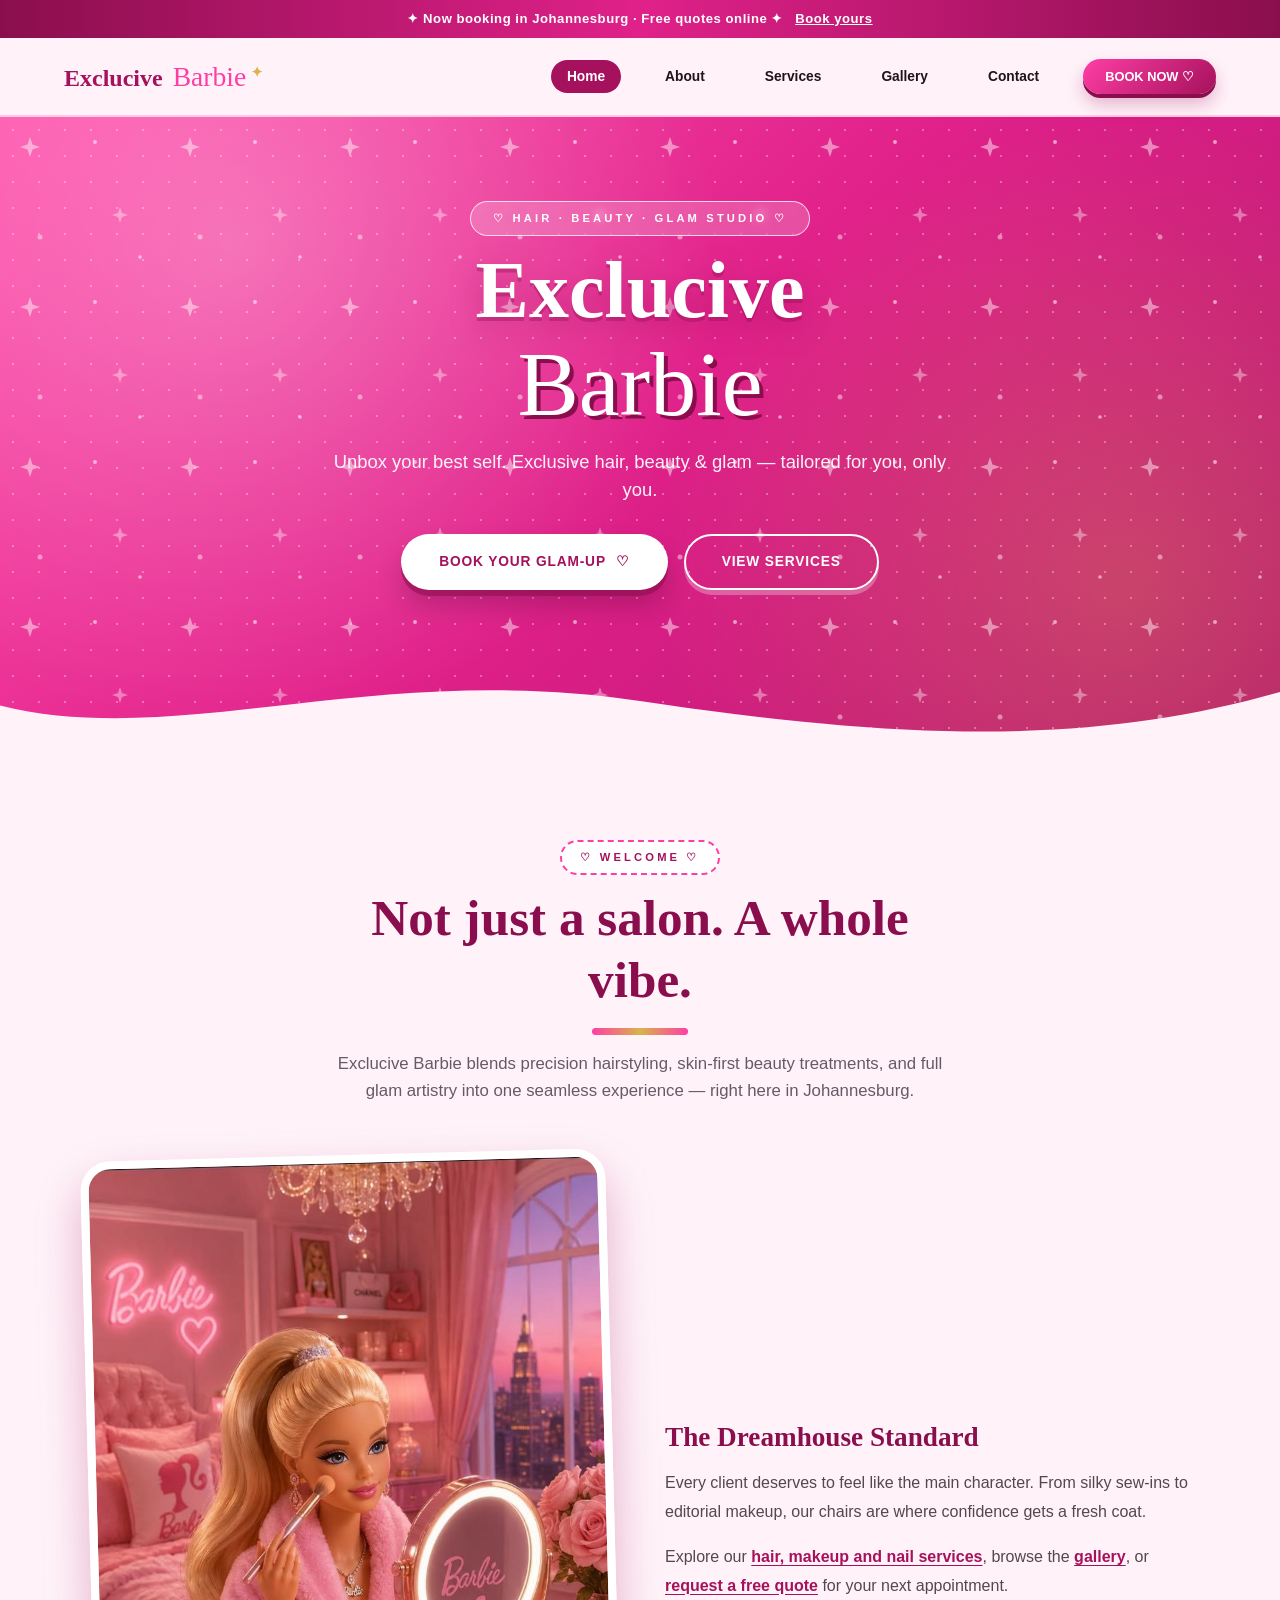
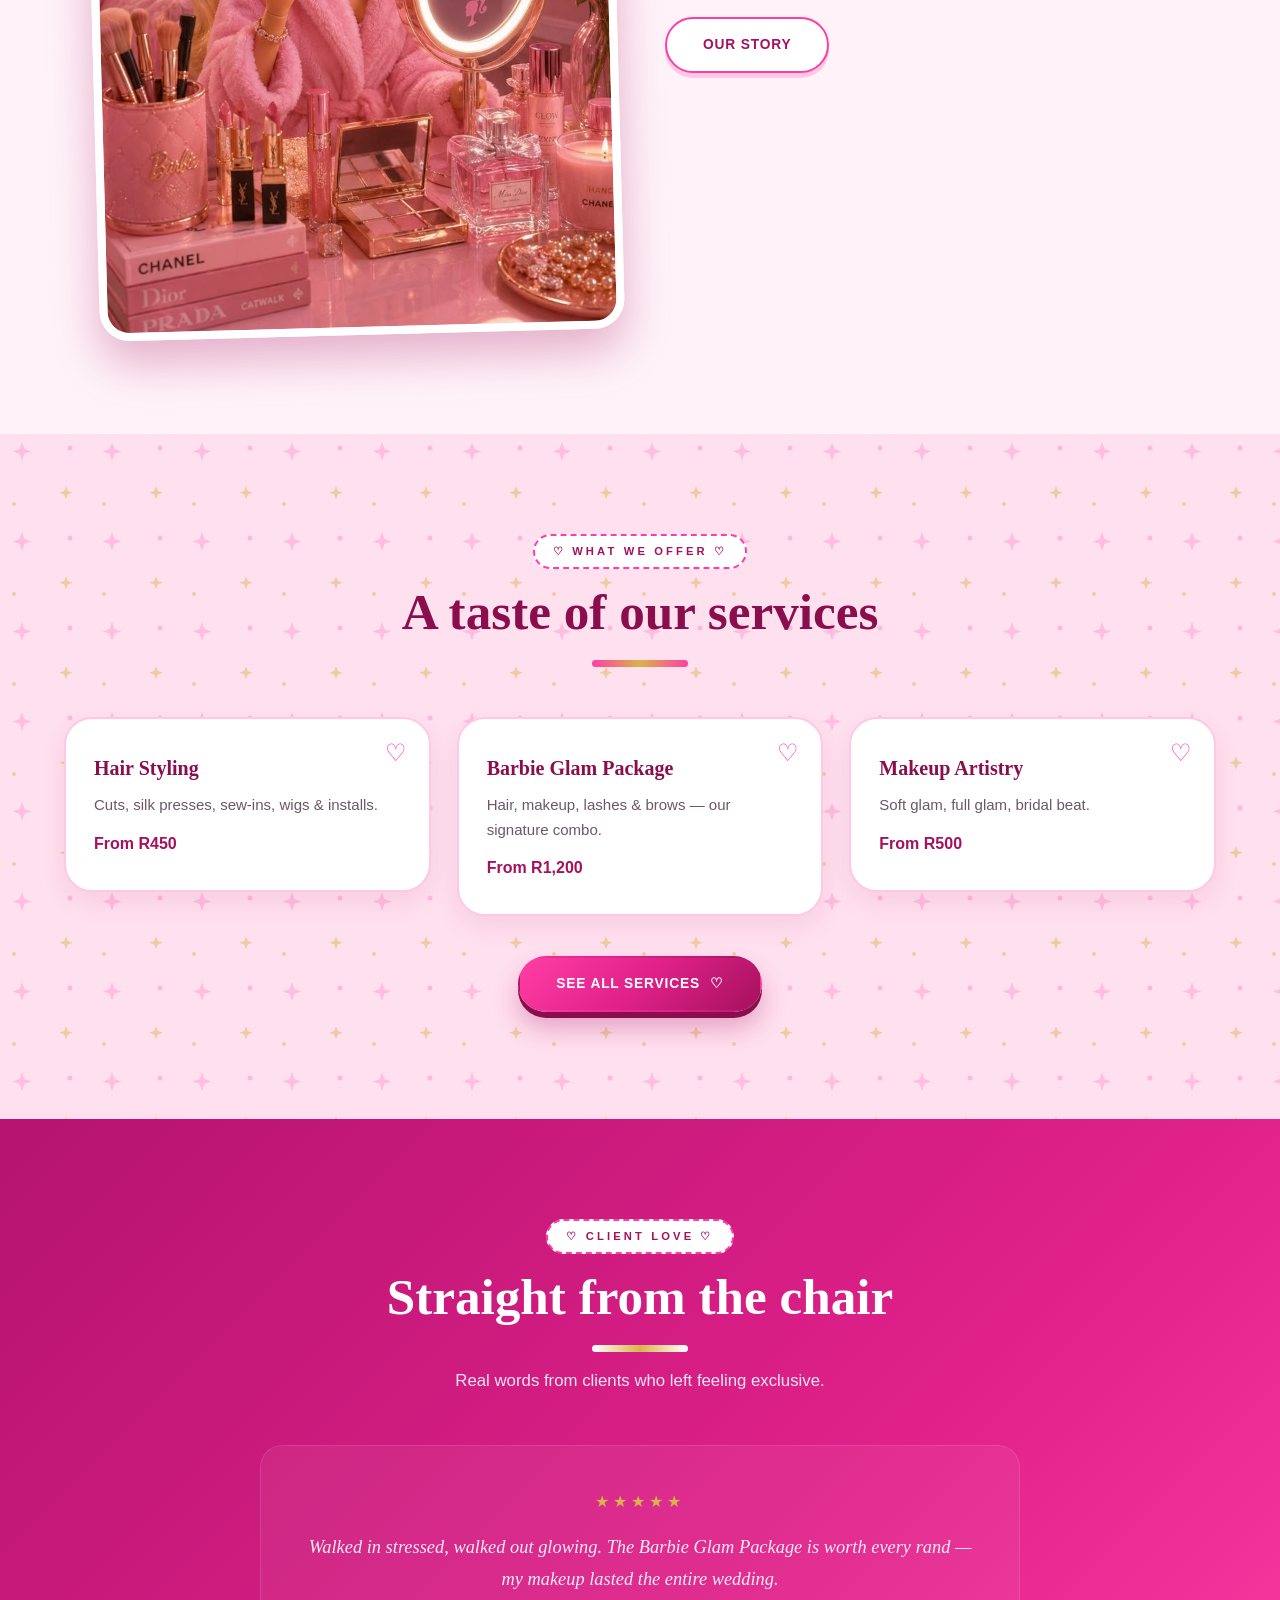
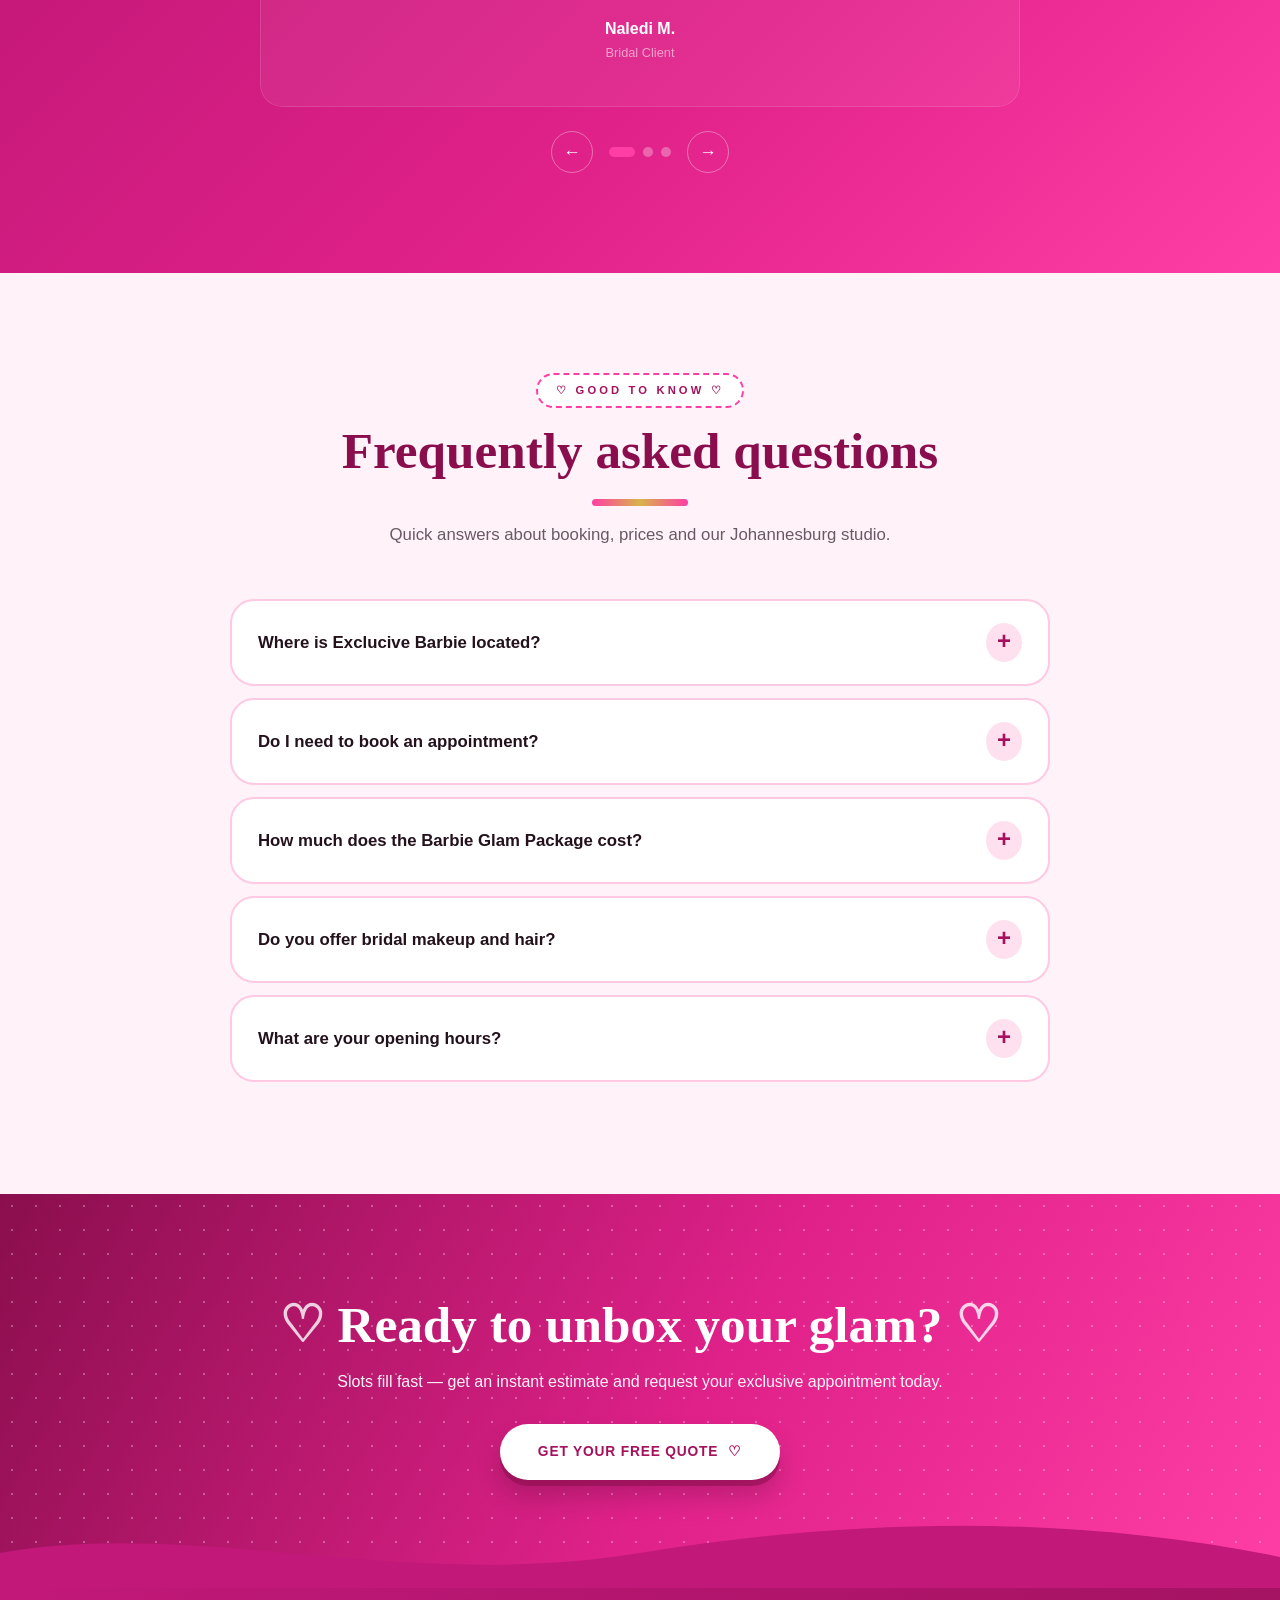
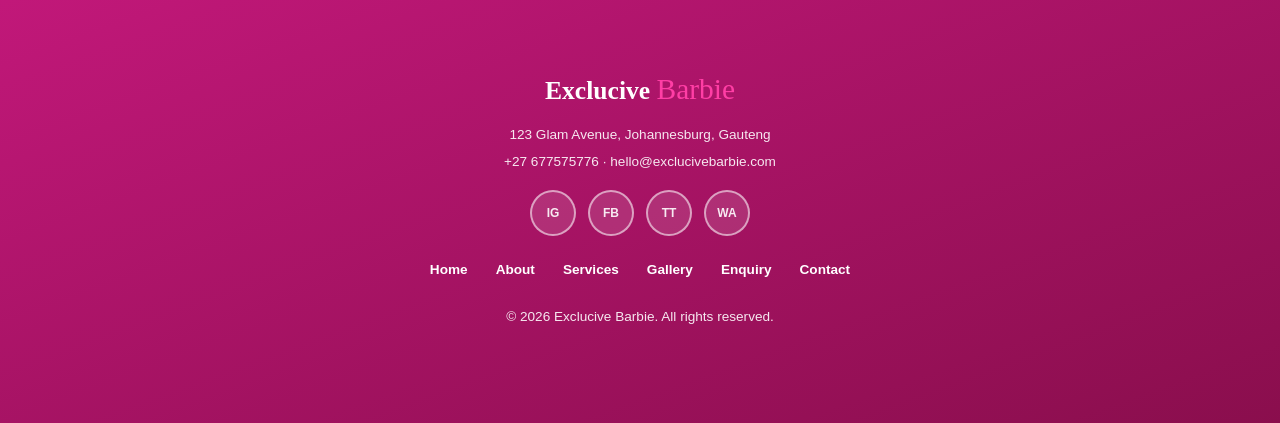
==== commit 34e982bf: "updated index.html with new content and fixed layout issues." ====
--- a/index.html
+++ b/index.html
@@ -1,154 +1,247 @@
 <!DOCTYPE html>
 <html lang="en-ZA">
+
 <head>
-<meta charset="UTF-8">
-<meta name="viewport" content="width=device-width, initial-scale=1.0">
-<title>Exclucive Barbie Johannesburg | Hair, Beauty &amp; Nail Studio</title>
-<meta name="description" content="Discover Exclucive Barbie, a Johannesburg beauty studio for silk presses, bridal glam, lashes and nails. Explore the studio and plan your visit.">
-<meta name="keywords" content="Johannesburg beauty studio, salon welcome, hair and nail care, beauty appointments, silk press, bridal glam, Exclucive Barbie">
-<meta name="author" content="Exclucive Barbie">
-<meta name="robots" content="index, follow">
-<meta name="theme-color" content="#A5115C">
-<meta http-equiv="Content-Security-Policy" content="default-src 'self'; script-src 'self' https://unpkg.com; style-src 'self' 'unsafe-inline' https://fonts.googleapis.com https://unpkg.com; font-src https://fonts.gstatic.com; img-src 'self' data: https://*.openstreetmap.org https://unpkg.com; connect-src 'self'; object-src 'none'; base-uri 'self'; form-action 'self' mailto:">
-<meta name="referrer" content="strict-origin-when-cross-origin">
-<link rel="canonical" href="https://exclucive-barbie.netlify.app/">
-<link rel="icon" href="favicon.svg" type="image/svg+xml">
-<meta property="og:type" content="website">
-<meta property="og:site_name" content="Exclucive Barbie">
-<meta property="og:title" content="Exclucive Barbie Johannesburg | Hair, Beauty &amp; Nail Studio">
-<meta property="og:description" content="Discover Exclucive Barbie, a Johannesburg beauty studio for silk presses, bridal glam, lashes and nails. Explore the studio and plan your visit.">
-<meta property="og:url" content="https://exclucive-barbie.netlify.app/">
-<meta property="og:locale" content="en_ZA">
-<meta name="twitter:card" content="summary">
-<link rel="preconnect" href="https://fonts.googleapis.com">
-<link rel="preconnect" href="https://fonts.gstatic.com" crossorigin>
-<link href="https://fonts.googleapis.com/css2?family=Bodoni+Moda:ital,opsz,wght@0,6..96,400..900;1,6..96,400..900&family=Manrope:wght@400;500;600;700;800&family=Pacifico&display=swap" rel="stylesheet">
-<link rel="stylesheet" href="./css/styles.css">
-<noscript><style>.accordion-panel{grid-template-rows:1fr}</style></noscript>
-<script type="application/ld+json">{"@context": "https://schema.org", "@type": "HairSalon", "name": "Exclucive Barbie", "description": "Luxury hair salon, makeup and nail studio in Johannesburg.", "url": "https://exclucive-barbie.netlify.app/", "telephone": "+27 677575776", "email": "hello@exclucivebarbie.com", "priceRange": "R280 - R1,200", "address": {"@type": "PostalAddress", "streetAddress": "123 Glam Avenue", "addressLocality": "Johannesburg", "addressRegion": "Gauteng", "addressCountry": "ZA"}, "geo": {"@type": "GeoCoordinates", "latitude": -26.2041, "longitude": 28.0473}, "openingHoursSpecification": [{"@type": "OpeningHoursSpecification", "dayOfWeek": ["Monday", "Tuesday", "Wednesday", "Thursday", "Friday"], "opens": "09:00", "closes": "18:00"}, {"@type": "OpeningHoursSpecification",("dayOfWeek": "Saturday",("opens":("08:00",("closes":("17:00"}], "sameAs": ["https://www.instagram.com/", "https://www.facebook.com/",("https://www.tiktok.com/"]}</script>
-<script type="application/ld+json">"@context": "https://schema.org", "@type":
+  <meta charset="UTF-8">
+  <meta name="viewport" content="width=device-width, initial-scale=1.0">
+  <title>Exclucive Barbie Johannesburg | Hair, Beauty &amp; Nail Studio</title>
+  <meta name="description"
+    content="Discover Exclucive Barbie, a Johannesburg beauty studio for silk presses, bridal glam, lashes and nails. Explore the studio and plan your visit.">
+  <meta name="keywords"
+    content="Johannesburg beauty studio, salon welcome, hair and nail care, beauty appointments, silk press, bridal glam, Exclucive Barbie">
+  <meta name="author" content="Exclucive Barbie">
+  <meta name="robots" content="index, follow">
+  <meta name="theme-color" content="#A5115C">
+  <meta http-equiv="Content-Security-Policy"
+    content="default-src 'self'; script-src 'self' https://unpkg.com; style-src 'self' 'unsafe-inline' https://fonts.googleapis.com https://unpkg.com; font-src https://fonts.gstatic.com; img-src 'self' data: https://*.openstreetmap.org https://unpkg.com; connect-src 'self'; object-src 'none'; base-uri 'self'; form-action 'self' mailto:">
+  <meta name="referrer" content="strict-origin-when-cross-origin">
+  <link rel="canonical" href="https://exclucive-barbie.netlify.app/">
+  <link rel="icon" href="favicon.svg" type="image/svg+xml">
+  <meta property="og:type" content="website">
+  <meta property="og:site_name" content="Exclucive Barbie">
+  <meta property="og:title" content="Exclucive Barbie Johannesburg | Hair, Beauty &amp; Nail Studio">
+  <meta property="og:description"
+    content="Discover Exclucive Barbie, a Johannesburg beauty studio for silk presses, bridal glam, lashes and nails. Explore the studio and plan your visit.">
+  <meta property="og:url" content="https://exclucive-barbie.netlify.app/">
+  <meta property="og:locale" content="en_ZA">
+  <meta name="twitter:card" content="summary">
+  <link rel="preconnect" href="https://fonts.googleapis.com">
+  <link rel="preconnect" href="https://fonts.gstatic.com" crossorigin>
+  <link
+    href="https://fonts.googleapis.com/css2?family=Bodoni+Moda:ital,opsz,wght@0,6..96,400..900;1,6..96,400..900&family=Manrope:wght@400;500;600;700;800&family=Pacifico&display=swap"
+    rel="stylesheet">
+  <link rel="stylesheet" href="./css/styles.css">
+  <noscript>
+    <style>
+      .accordion-panel {
+        grid-template-rows: 1fr
+      }
+    </style>
+  </noscript>
+  <script
+    type="application/ld+json">{"@context": "https://schema.org", "@type": "HairSalon", "name": "Exclucive Barbie", "description": "Luxury hair salon, makeup and nail studio in Johannesburg.", "url": "https://exclucive-barbie.netlify.app/", "telephone": "+27 677575776", "email": "hello@exclucivebarbie.com", "priceRange": "R280 - R1,200", "address": {"@type": "PostalAddress", "streetAddress": "123 Glam Avenue", "addressLocality": "Johannesburg", "addressRegion": "Gauteng", "addressCountry": "ZA"}, "geo": {"@type": "GeoCoordinates", "latitude": -26.2041, "longitude": 28.0473}, "openingHoursSpecification": [{"@type": "OpeningHoursSpecification", "dayOfWeek": ["Monday", "Tuesday", "Wednesday", "Thursday", "Friday"], "opens": "09:00", "closes": "18:00"}, {"@type": "OpeningHoursSpecification",("dayOfWeek": "Saturday",("opens":("08:00",("closes":("17:00"}], "sameAs": ["https://www.instagram.com/", "https://www.facebook.com/",("https://www.tiktok.com/"]}</script>
+  <script
+    type="application/ld+json">"@context": "https://schema.org", "@type": "WebSite", "name": "Exclucive Barbie", "url": "https://exclucive-barbie.netlify.app/", "potentialAction": {"@type": "SearchAction", "target": "https://exclucive-barbie.netlify.app/?s={search_term_string}", "query-input": "required name=search_term_string"}}</script>
+</head>
 <a href="#main" class="skip-link">Skip to main content</a>
 <div class="topbar">✦ Now booking in Johannesburg · Free quotes online ✦ <a href="enquiry.html">Book yours</a></div>
 <header class="site-header">
   <a href="index.html" class="logo" aria-label="Exclucive Barbie — home">Exclucive <span>Barbie</span></a>
-  <button class="menu-btn" type="button" aria-label="Toggle menu" aria-expanded="false" aria-controls="nav-list"><span></span><span></span><span></span></button>
+  <button class="menu-btn" type="button" aria-label="Toggle menu" aria-expanded="false"
+    aria-controls="nav-list"><span></span><span></span><span></span></button>
   <nav aria-label="Main navigation">
-    <ul id="nav-list"><li><a href="index.html" aria-current="page">Home</a></li><li><a href="about.html">About</a></li><li><a href="service.html">Services</a></li><li><a href="gallery.html">Gallery</a></li><li><a href="contact.html">Contact</a></li><li><a href="enquiry.html" class="nav-cta">Book Now</a></li></ul>
+    <ul id="nav-list">
+      <li><a href="index.html" aria-current="page">Home</a></li>
+      <li><a href="about.html">About</a></li>
+      <li><a href="service.html">Services</a></li>
+      <li><a href="gallery.html">Gallery</a></li>
+      <li><a href="contact.html">Contact</a></li>
+      <li><a href="enquiry.html" class="nav-cta">Book Now</a></li>
+    </ul>
   </nav>
 </header>
 
 <main id="main">
-<section class="page-hero">
-  <span class="eyebrow">Hair · Beauty · Glam Studio</span>
-  <h1>Exclucive <span class="script">Barbie</span></h1>
-  <p>Unbox your best self. Exclusive hair, beauty &amp; glam — tailored for you, only you.</p>
-  <div class="hero-ctas">
-    <a href="enquiry.html" class="btn-light">Book Your Glam-Up</a>
-    <a href="service.html" class="btn-outline-light">View Services</a>
-  </div>
-</section>
-
-<section class="white-bg" aria-labelledby="welcome-title">
-  <div class="section-head">
-    <span class="eyebrow">Welcome</span>
-    <h2 id="welcome-title">Not just a salon. A whole vibe.</h2>
-    <p>Exclucive Barbie blends precision hairstyling, skin-first beauty treatments, and full glam artistry into one seamless experience — right here in Johannesburg.</p>
-  </div>
-  <div class="grid-2">
-    <img src="images/studio-vanity.jpg" alt="Barbie-inspired pink glam vanity with makeup brushes, lighted mirror and perfume" width="736" height="1104" class="photo" loading="lazy" decoding="async">
-    <div>
-      <h3 class="lead-title">The Dreamhouse Standard</h3>
-      <p class="body-copy">Every client deserves to feel like the main character. From silky sew-ins to editorial makeup, our chairs are where confidence gets a fresh coat.</p>
-      <p class="body-copy">Explore our <a href="service.html">hair, makeup and nail services</a>, browse the <a href="gallery.html">gallery</a>, or <a href="enquiry.html">request a free quote</a> for your next appointment.</p>
-      <a href="about.html" class="btn-outline">Our Story</a>
-    </div>
-  </div>
-</section>
-
-<section class="blush-bg" aria-labelledby="offer-title">
-  <div class="section-head">
-    <span class="eyebrow">What We Offer</span>
-    <h2 id="offer-title">A taste of our services</h2>
-  </div>
-  <div class="grid-3">
-    <article class="card">
-      <h3>Hair Styling</h3>
-      <p>Cuts, silk presses, sew-ins, wigs & installs.</p>
-      <span class="price">From R450</span>
-    </article>
-    <article class="card">
-      <h3>Barbie Glam Package</h3>
-      <p>Hair, makeup, lashes & brows — our signature combo.</p>
-      <span class="price">From R1,200</span>
-    </article>
-    <article class="card">
-      <h3>Makeup Artistry</h3>
-      <p>Soft glam, full glam, bridal beat.</p>
-      <span class="price">From R500</span>
-    </article>
-  </div>
-  <div class="center-cta"><a href="service.html" class="btn-solid">See All Services</a></div>
-</section>
-
-<section class="dark-bg" aria-labelledby="love-title">
-  <div class="section-head">
-    <span class="eyebrow">Client Love</span>
-    <h2 id="love-title">Straight from the chair</h2>
-    <p>Real words from clients who left feeling exclusive.</p>
-  </div>
-  <div id="testimonial-slider" class="t-slider"><div class="t-static"><figure class="t-card"><div class="stars" role="img" aria-label="5 out of 5 stars">★★★★★</div><blockquote><p>Walked in stressed, walked out glowing. The Barbie Glam Package is worth every rand — my makeup lasted the entire wedding.</p></blockquote><figcaption><span class="t-name">Naledi M.</span><span class="t-role">Bridal Client</span></figcaption></figure><figure class="t-card"><div class="stars" role="img" aria-label="5 out of 5 stars">★★★★★</div><blockquote><p>My silk press has never laid this flat. The attention to detail here is unmatched, and the studio itself is so pretty to sit in.</p></blockquote><figcaption><span class="t-name">Amara K.</span><span class="t-role">Regular Client</span></figcaption></figure><figure class="t-card"><div class="stars" role="img" aria-label="5 out of 5 stars">★★★★★</div><blockquote><p>Booked the lash + brow combo and haven't looked back. Friendly team, spotless studio, always on time.</p></blockquote><figcaption><span class="t-name">Rethabile S.</span><span class="t-role">New Client</span></figcaption></figure></div></div>
-</section>
-
-<section class="white-bg" aria-labelledby="faq-title">
-  <div class="section-head">
-    <span class="eyebrow">Good To Know</span>
-    <h2 id="faq-title">Frequently asked questions</h2>
-    <p>Quick answers about booking, prices and our Johannesburg studio.</p>
-  </div>
-  <div class="accordion">
-    <div class="accordion-item">
-      <h3><button class="accordion-btn" type="button" id="faq-b1" aria-expanded="false" aria-controls="faq-p1">Where is Exclucive Barbie located?</button></h3>
-      <div class="accordion-panel" id="faq-p1" role="region" aria-labelledby="faq-b1"><div class="accordion-inner"><p>We are a hair, makeup and nail studio at 123 Glam Avenue, Johannesburg, Gauteng. You can find us on the interactive map on our contact page.</p></div></div>
-    </div>
-    <div class="accordion-item">
-      <h3><button class="accordion-btn" type="button" id="faq-b2" aria-expanded="false" aria-controls="faq-p2">Do I need to book an appointment?</button></h3>
-      <div class="accordion-panel" id="faq-p2" role="region" aria-labelledby="faq-b2"><div class="accordion-inner"><p>Yes — appointments keep every service unhurried. Use our enquiry page to get an instant estimate and request your slot, and we will confirm within 24 hours.</p></div></div>
-    </div>
-    <div class="accordion-item">
-      <h3><button class="accordion-btn" type="button" id="faq-b3" aria-expanded="false" aria-controls="faq-p3">How much does the Barbie Glam Package cost?</button></h3>
-      <div class="accordion-panel" id="faq-p3" role="region" aria-labelledby="faq-b3"><div class="accordion-inner"><p>The Barbie Glam Package starts from R1,200 and combines hair, makeup, lashes and brows in one appointment of about 4 hours.</p></div></div>
-    </div>
-    <div class="accordion-item">
-      <h3><button class="accordion-btn" type="button" id="faq-b4" aria-expanded="false" aria-controls="faq-p4">Do you offer bridal makeup and hair?</button></h3>
-      <div class="accordion-panel" id="faq-p4" role="region" aria-labelledby="faq-b4"><div class="accordion-inner"><p>Yes. Our makeup artistry service includes a bridal beat, and the Barbie Glam Package is our most-booked option for weddings and big events.</p></div></div>
-    </div>
-    <div class="accordion-item">
-      <h3><button class="accordion-btn" type="button" id="faq-b5" aria-expanded="false" aria-controls="faq-p5">What are your opening hours?</button></h3>
-      <div class="accordion-panel" id="faq-p5" role="region" aria-labelledby="faq-b5"><div class="accordion-inner"><p>We are open Monday to Friday 9am to 6pm, Saturday 8am to 5pm, and Sunday by appointment.</p></div></div>
-    </div>
-  </div>
-</section>
-
-<section class="band-bg">
-  <h2>Ready to unbox your glam?</h2>
-  <p>Slots fill fast — get an instant estimate and request your exclusive appointment today.</p>
-  <a href="enquiry.html" class="btn-light">Get Your Free Quote</a>
-</section>
+  <section class="page-hero">
+    <span class="eyebrow">Hair · Beauty · Glam Studio</span>
+    <h1>Exclucive <span class="script">Barbie</span></h1>
+    <p>Unbox your best self. Exclusive hair, beauty &amp; glam — tailored for you, only you.</p>
+    <div class="hero-ctas">
+      <a href="enquiry.html" class="btn-light">Book Your Glam-Up</a>
+      <a href="service.html" class="btn-outline-light">View Services</a>
+    </div>
+  </section>
+
+  <section class="white-bg" aria-labelledby="welcome-title">
+    <div class="section-head">
+      <span class="eyebrow">Welcome</span>
+      <h2 id="welcome-title">Not just a salon. A whole vibe.</h2>
+      <p>Exclucive Barbie blends precision hairstyling, skin-first beauty treatments, and full glam artistry into one
+        seamless experience — right here in Johannesburg.</p>
+    </div>
+    <div class="grid-2">
+      <img src="images/studio-vanity.jpg"
+        alt="Barbie-inspired pink glam vanity with makeup brushes, lighted mirror and perfume" width="736" height="1104"
+        class="photo" loading="lazy" decoding="async">
+      <div>
+        <h3 class="lead-title">The Dreamhouse Standard</h3>
+        <p class="body-copy">Every client deserves to feel like the main character. From silky sew-ins to editorial
+          makeup, our chairs are where confidence gets a fresh coat.</p>
+        <p class="body-copy">Explore our <a href="service.html">hair, makeup and nail services</a>, browse the <a
+            href="gallery.html">gallery</a>, or <a href="enquiry.html">request a free quote</a> for your next
+          appointment.</p>
+        <a href="about.html" class="btn-outline">Our Story</a>
+      </div>
+    </div>
+  </section>
+
+  <section class="blush-bg" aria-labelledby="offer-title">
+    <div class="section-head">
+      <span class="eyebrow">What We Offer</span>
+      <h2 id="offer-title">A taste of our services</h2>
+    </div>
+    <div class="grid-3">
+      <article class="card">
+        <h3>Hair Styling</h3>
+        <p>Cuts, silk presses, sew-ins, wigs & installs.</p>
+        <span class="price">From R450</span>
+      </article>
+      <article class="card">
+        <h3>Barbie Glam Package</h3>
+        <p>Hair, makeup, lashes & brows — our signature combo.</p>
+        <span class="price">From R1,200</span>
+      </article>
+      <article class="card">
+        <h3>Makeup Artistry</h3>
+        <p>Soft glam, full glam, bridal beat.</p>
+        <span class="price">From R500</span>
+      </article>
+    </div>
+    <div class="center-cta"><a href="service.html" class="btn-solid">See All Services</a></div>
+  </section>
+
+  <section class="dark-bg" aria-labelledby="love-title">
+    <div class="section-head">
+      <span class="eyebrow">Client Love</span>
+      <h2 id="love-title">Straight from the chair</h2>
+      <p>Real words from clients who left feeling exclusive.</p>
+    </div>
+    <div id="testimonial-slider" class="t-slider">
+      <div class="t-static">
+        <figure class="t-card">
+          <div class="stars" role="img" aria-label="5 out of 5 stars">★★★★★</div>
+          <blockquote>
+            <p>Walked in stressed, walked out glowing. The Barbie Glam Package is worth every rand — my makeup lasted
+              the entire wedding.</p>
+          </blockquote>
+          <figcaption><span class="t-name">Naledi M.</span><span class="t-role">Bridal Client</span></figcaption>
+        </figure>
+        <figure class="t-card">
+          <div class="stars" role="img" aria-label="5 out of 5 stars">★★★★★</div>
+          <blockquote>
+            <p>My silk press has never laid this flat. The attention to detail here is unmatched, and the studio itself
+              is so pretty to sit in.</p>
+          </blockquote>
+          <figcaption><span class="t-name">Amara K.</span><span class="t-role">Regular Client</span></figcaption>
+        </figure>
+        <figure class="t-card">
+          <div class="stars" role="img" aria-label="5 out of 5 stars">★★★★★</div>
+          <blockquote>
+            <p>Booked the lash + brow combo and haven't looked back. Friendly team, spotless studio, always on time.</p>
+          </blockquote>
+          <figcaption><span class="t-name">Rethabile S.</span><span class="t-role">New Client</span></figcaption>
+        </figure>
+      </div>
+    </div>
+  </section>
+
+  <section class="white-bg" aria-labelledby="faq-title">
+    <div class="section-head">
+      <span class="eyebrow">Good To Know</span>
+      <h2 id="faq-title">Frequently asked questions</h2>
+      <p>Quick answers about booking, prices and our Johannesburg studio.</p>
+    </div>
+    <div class="accordion">
+      <div class="accordion-item">
+        <h3><button class="accordion-btn" type="button" id="faq-b1" aria-expanded="false" aria-controls="faq-p1">Where
+            is Exclucive Barbie located?</button></h3>
+        <div class="accordion-panel" id="faq-p1" role="region" aria-labelledby="faq-b1">
+          <div class="accordion-inner">
+            <p>We are a hair, makeup and nail studio at 123 Glam Avenue, Johannesburg, Gauteng. You can find us on the
+              interactive map on our contact page.</p>
+          </div>
+        </div>
+      </div>
+      <div class="accordion-item">
+        <h3><button class="accordion-btn" type="button" id="faq-b2" aria-expanded="false" aria-controls="faq-p2">Do I
+            need to book an appointment?</button></h3>
+        <div class="accordion-panel" id="faq-p2" role="region" aria-labelledby="faq-b2">
+          <div class="accordion-inner">
+            <p>Yes — appointments keep every service unhurried. Use our enquiry page to get an instant estimate and
+              request your slot, and we will confirm within 24 hours.</p>
+          </div>
+        </div>
+      </div>
+      <div class="accordion-item">
+        <h3><button class="accordion-btn" type="button" id="faq-b3" aria-expanded="false" aria-controls="faq-p3">How
+            much does the Barbie Glam Package cost?</button></h3>
+        <div class="accordion-panel" id="faq-p3" role="region" aria-labelledby="faq-b3">
+          <div class="accordion-inner">
+            <p>The Barbie Glam Package starts from R1,200 and combines hair, makeup, lashes and brows in one appointment
+              of about 4 hours.</p>
+          </div>
+        </div>
+      </div>
+      <div class="accordion-item">
+        <h3><button class="accordion-btn" type="button" id="faq-b4" aria-expanded="false" aria-controls="faq-p4">Do you
+            offer bridal makeup and hair?</button></h3>
+        <div class="accordion-panel" id="faq-p4" role="region" aria-labelledby="faq-b4">
+          <div class="accordion-inner">
+            <p>Yes. Our makeup artistry service includes a bridal beat, and the Barbie Glam Package is our most-booked
+              option for weddings and big events.</p>
+          </div>
+        </div>
+      </div>
+      <div class="accordion-item">
+        <h3><button class="accordion-btn" type="button" id="faq-b5" aria-expanded="false" aria-controls="faq-p5">What
+            are your opening hours?</button></h3>
+        <div class="accordion-panel" id="faq-p5" role="region" aria-labelledby="faq-b5">
+          <div class="accordion-inner">
+            <p>We are open Monday to Friday 9am to 6pm, Saturday 8am to 5pm, and Sunday by appointment.</p>
+          </div>
+        </div>
+      </div>
+    </div>
+  </section>
+
+  <section class="band-bg">
+    <h2>Ready to unbox your glam?</h2>
+    <p>Slots fill fast — get an instant estimate and request your exclusive appointment today.</p>
+    <a href="enquiry.html" class="btn-light">Get Your Free Quote</a>
+  </section>
 </main>
 
 <footer>
   <div class="footer-logo">Exclucive <span>Barbie</span></div>
   <address style="font-style:normal">
     <p>123 Glam Avenue, Johannesburg, Gauteng</p>
-    <p><a href="tel:+27677575776">+27 677575776</a> · <a href="mailto:hello@exclucivebarbie.com">hello@exclucivebarbie.com</a></p>
+    <p><a href="tel:+27677575776">+27 677575776</a> · <a
+        href="mailto:hello@exclucivebarbie.com">hello@exclucivebarbie.com</a></p>
   </address>
-  <div class="socials"><a href="https://www.instagram.com/" target="_blank" rel="noopener noreferrer" aria-label="Instagram (opens in a new tab)">IG</a><a href="https://www.facebook.com/" target="_blank" rel="noopener noreferrer" aria-label="Facebook (opens in a new tab)">FB</a><a href="https://www.tiktok.com/" target="_blank" rel="noopener noreferrer" aria-label="TikTok (opens in a new tab)">TT</a><a href="https://wa.me/27677575776" target="_blank" rel="noopener noreferrer" aria-label="WhatsApp (opens in a new tab)">WA</a></div>
+  <div class="socials"><a href="https://www.instagram.com/" target="_blank" rel="noopener noreferrer"
+      aria-label="Instagram (opens in a new tab)">IG</a><a href="https://www.facebook.com/" target="_blank"
+      rel="noopener noreferrer" aria-label="Facebook (opens in a new tab)">FB</a><a href="https://www.tiktok.com/"
+      target="_blank" rel="noopener noreferrer" aria-label="TikTok (opens in a new tab)">TT</a><a
+      href="https://wa.me/27677575776" target="_blank" rel="noopener noreferrer"
+      aria-label="WhatsApp (opens in a new tab)">WA</a></div>
   <nav class="foot-links" aria-label="Footer navigation">
-    <a href="index.html">Home</a><a href="about.html">About</a><a href="service.html">Services</a><a href="gallery.html">Gallery</a><a href="enquiry.html">Enquiry</a><a href="contact.html">Contact</a>
+    <a href="index.html">Home</a><a href="about.html">About</a><a href="service.html">Services</a><a
+      href="gallery.html">Gallery</a><a href="enquiry.html">Enquiry</a><a href="contact.html">Contact</a>
   </nav>
   <p>© <span data-year>2026</span> Exclucive Barbie. All rights reserved.</p>
 </footer>
 <script src="./js/data.js" defer></script>
 <script src="./js/script.js" defer></script>
 </body>
-</html>
+
+</html>
